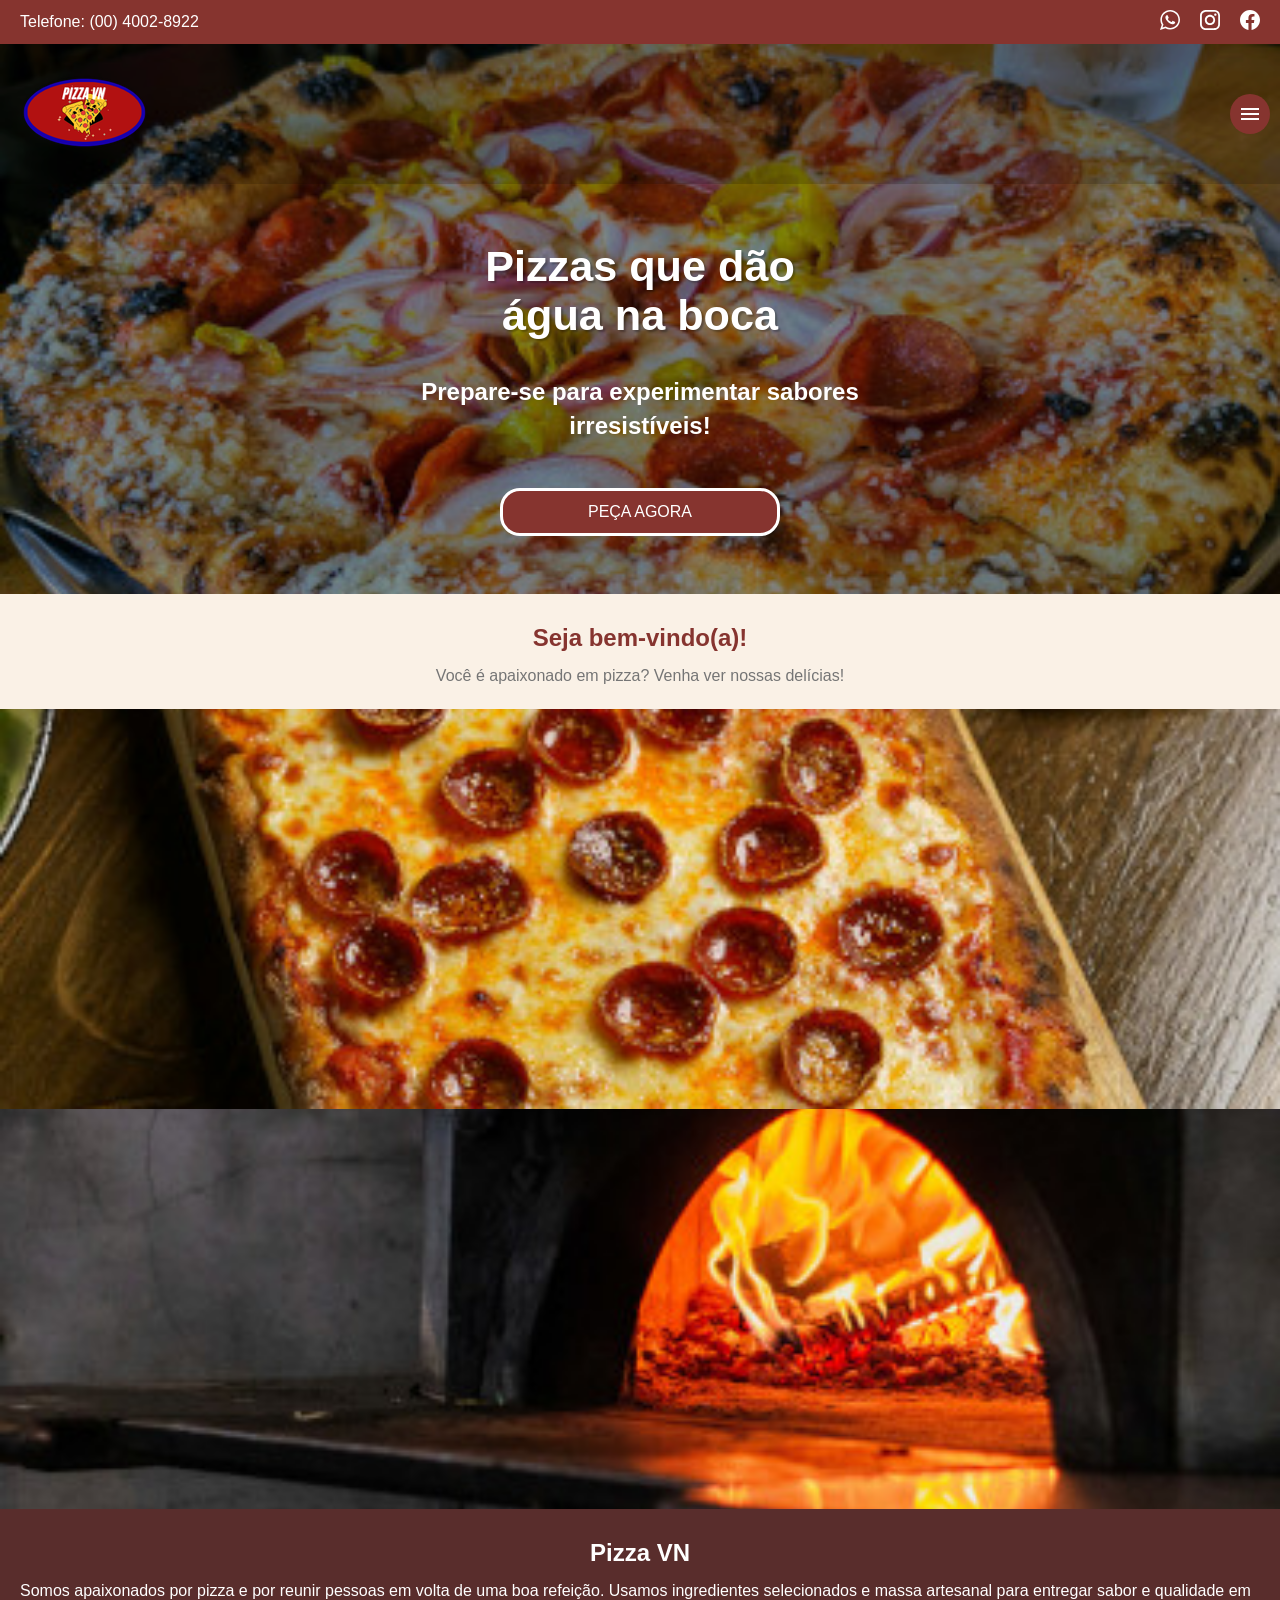
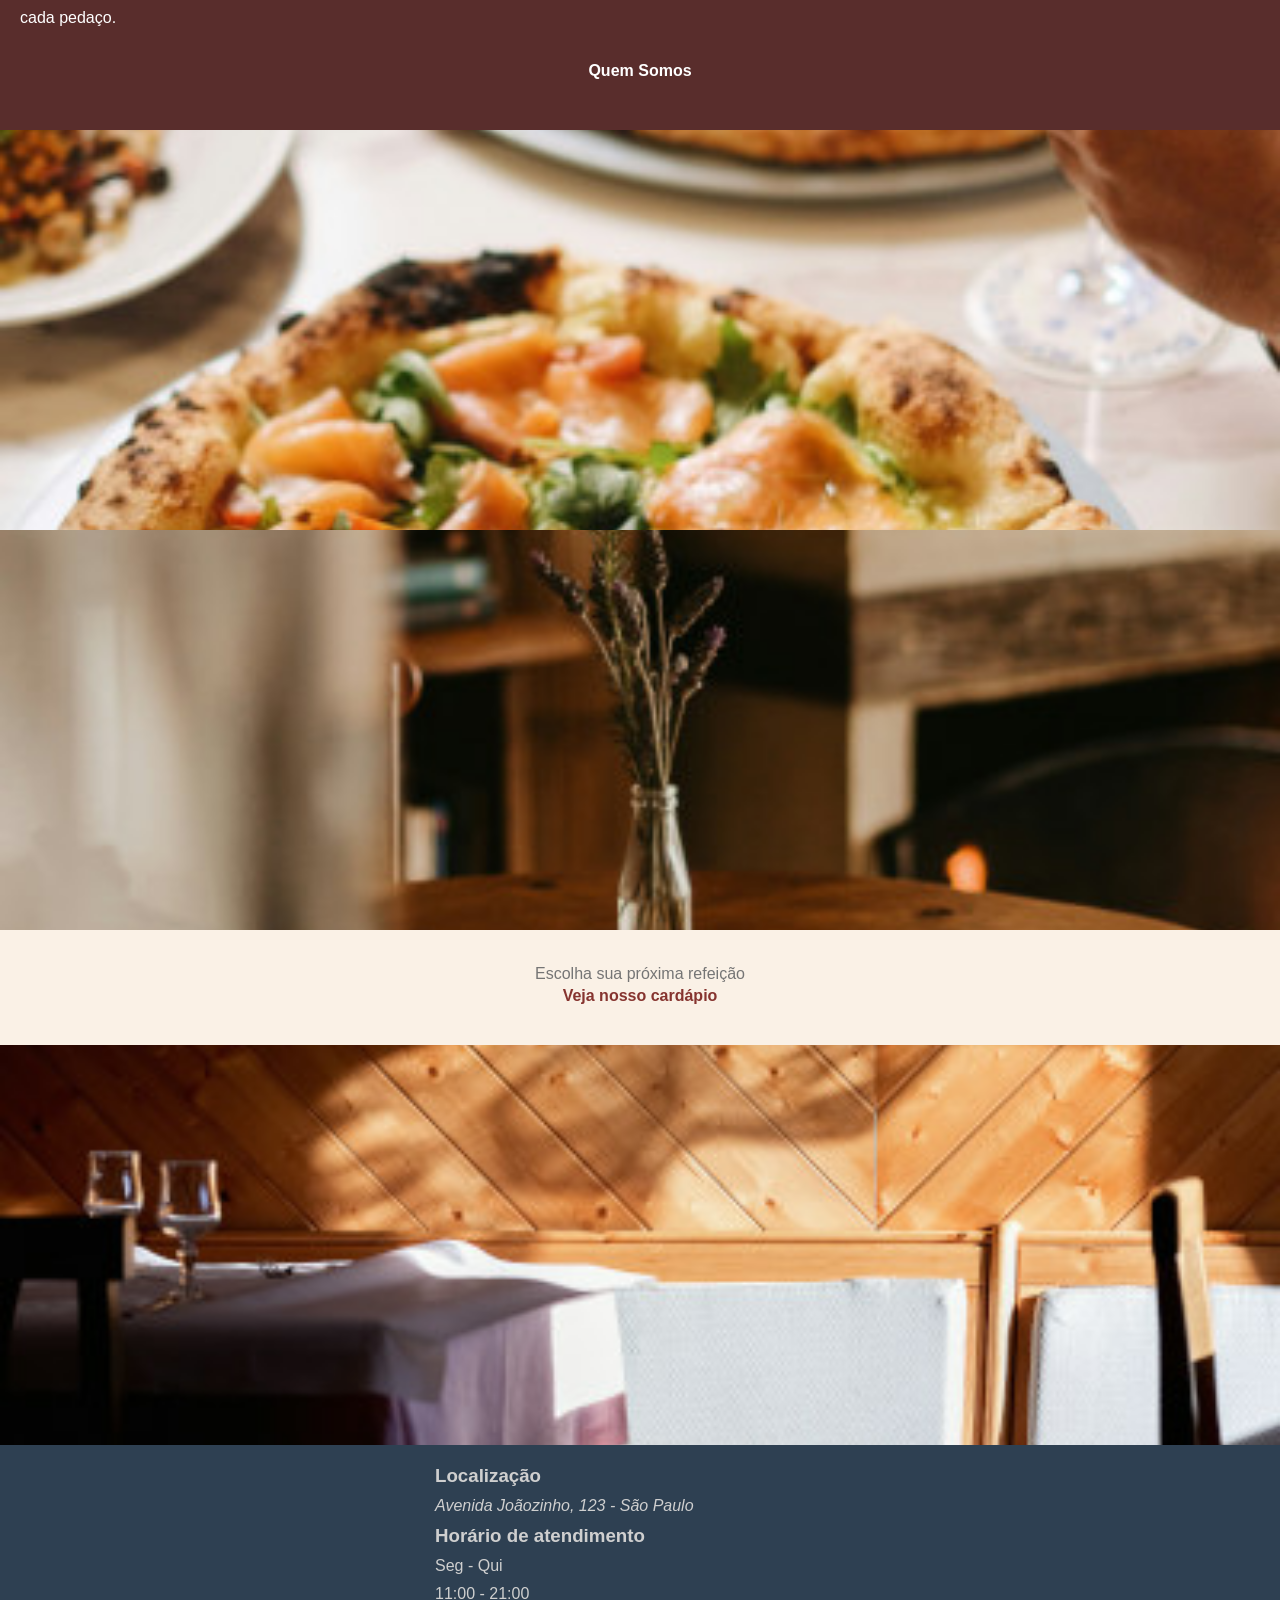
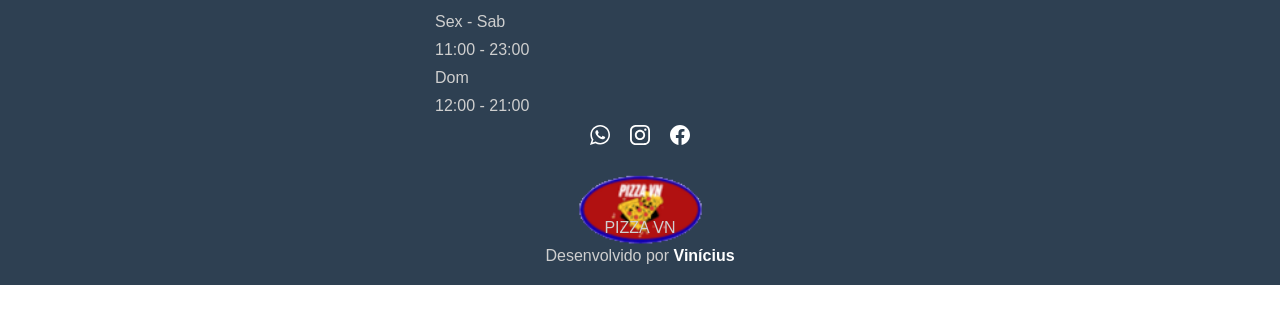
==== index.html @ c6f6a1c2 "ajustes de responsividade (header mobile) e início para tablet" ====
<!DOCTYPE html>
<html lang="pt-br">
<head>
    <meta charset="UTF-8">
    <meta name="viewport" content="width=device-width, initial-scale=1.0">
    <title>Pizza</title>
    <link rel="stylesheet" href="estilo/style.css">
    <link rel="stylesheet" href="estilo/query.css">
    <link rel="stylesheet" href="https://fonts.googleapis.com/css2?family=Material+Symbols+Outlined" />
</head>
<body>
    <header>
        <div class="cont-initial">
            <div class="tel">
                Telefone: (00) 4002-8922
            </div>
            <nav class="logos">
                <a href="#">
        <svg version="1.1" id="wpp" xmlns="http://www.w3.org/2000/svg" xmlns:xlink="http://www.w3.org/1999/xlink" x="0px" y="0px"
            width="20px" height="20px" viewBox="0 0 90 90" style="enable-background:new 0 0 90 90;" xml:space="preserve">
        <g>
                    <path id="WhatsApp" d="M90,43.841c0,24.213-19.779,43.841-44.182,43.841c-7.747,0-15.025-1.98-21.357-5.455L0,90l7.975-23.522
                        c-4.023-6.606-6.34-14.354-6.34-22.637C1.635,19.628,21.416,0,45.818,0C70.223,0,90,19.628,90,43.841z M45.818,6.982
                        c-20.484,0-37.146,16.535-37.146,36.859c0,8.065,2.629,15.534,7.076,21.61L11.107,79.14l14.275-4.537
                        c5.865,3.851,12.891,6.097,20.437,6.097c20.481,0,37.146-16.533,37.146-36.857S66.301,6.982,45.818,6.982z M68.129,53.938
                        c-0.273-0.447-0.994-0.717-2.076-1.254c-1.084-0.537-6.41-3.138-7.4-3.495c-0.993-0.358-1.717-0.538-2.438,0.537
                        c-0.721,1.076-2.797,3.495-3.43,4.212c-0.632,0.719-1.263,0.809-2.347,0.271c-1.082-0.537-4.571-1.673-8.708-5.333
                        c-3.219-2.848-5.393-6.364-6.025-7.441c-0.631-1.075-0.066-1.656,0.475-2.191c0.488-0.482,1.084-1.255,1.625-1.882
                        c0.543-0.628,0.723-1.075,1.082-1.793c0.363-0.717,0.182-1.344-0.09-1.883c-0.27-0.537-2.438-5.825-3.34-7.977
                        c-0.902-2.15-1.803-1.792-2.436-1.792c-0.631,0-1.354-0.09-2.076-0.09c-0.722,0-1.896,0.269-2.889,1.344
                        c-0.992,1.076-3.789,3.676-3.789,8.963c0,5.288,3.879,10.397,4.422,11.113c0.541,0.716,7.49,11.92,18.5,16.223
                        C58.2,65.771,58.2,64.336,60.186,64.156c1.984-0.179,6.406-2.599,7.312-5.107C68.398,56.537,68.398,54.386,68.129,53.938z"/>
                </g>
                </svg>

                </a>
                <a href="#">
                  <svg enable-background="new 0 0 1024 1024" height="20px" id="insta" version="1.1" viewBox="0 0 1024 1024" width="20px" xml:space="preserve" xmlns="http://www.w3.org/2000/svg" xmlns:xlink="http://www.w3.org/1999/xlink"><g><g>
                        <!-- definições de cores gradientes -->
                <defs>
                    <linearGradient id="instaGradient" x1="0%" y1="100%" x2="100%" y2="0%">
                    <stop offset="0%" stop-color="#feda75"/>
                    <stop offset="25%" stop-color="#fa7e1e"/>
                    <stop offset="50%" stop-color="#d62976"/>
                    <stop offset="75%" stop-color="#962fbf"/>
                    <stop offset="100%" stop-color="#4f5bd5"/>
                    </linearGradient>
                </defs>
                        <path clip-rule="evenodd" d="M512.305,0.122c70.856,0,141.717-0.328,212.571,0.094     c66.662,0.398,129.269,15.6,183.515,56.125c70.84,52.923,107.091,125.214,113.838,212.445c2.376,30.7,1.637,61.667,1.677,92.512     c0.161,119.619,0.072,239.239,0.059,358.86c-0.005,48.856-6.799,96.557-27.473,141.232     c-41.938,90.623-115.091,140.165-211.608,157.334c-20.125,3.579-40.886,4.916-61.359,4.977     c-141.333,0.417-282.669,0.321-424.003,0.174c-73.495-0.075-140.713-19.483-197.994-67.166     c-58.197-48.439-88.907-111.793-98.46-186.071c-1.648-12.811-2.657-25.805-2.669-38.714     C0.261,583.352-0.636,434.771,0.82,286.214c0.796-81.166,27.822-153.13,88.244-209.835     c50.119-47.032,111.04-71.607,178.739-74.012c81.404-2.892,162.991-0.685,244.499-0.685     C512.303,1.161,512.303,0.641,512.305,0.122z M511.505,929.369c68.18,0,136.358,0.274,204.534-0.188     c17.83-0.121,35.919-1.007,53.414-4.171c66.827-12.081,117.634-45.6,144.26-110.67c13.528-33.055,17.946-68.524,18.522-102.876     c2.237-133.271,0.976-266.602,0.819-399.911c-0.018-14.442-0.174-29.045-2.217-43.295     c-9.163-63.988-36.903-116.435-95.792-148.329c-32.869-17.801-68.551-24.522-105.64-24.534     c-142.831-0.042-285.662-0.084-428.492,0.087c-12.908,0.016-25.93,0.73-38.702,2.525     c-72.746,10.214-126.329,46.066-153.145,116.6c-10.822,28.463-14.28,58.288-14.286,88.569     c-0.021,139.403-0.155,278.803,0.183,418.208c0.041,17.055,1.313,34.355,4.366,51.114     c13.543,74.355,55.004,125.461,128.843,146.011c24.606,6.845,50.909,9.868,76.522,10.384     C373.608,930.277,442.565,929.364,511.505,929.369z" fill-rule="evenodd"/><path clip-rule="evenodd" d="M775.903,510.369c-0.064,145.777-119.005,264.347-264.821,263.991     c-145.871-0.353-263.345-118.096-263.43-264.029C247.567,364.56,366.331,245.98,512.255,246.139     C656.921,246.295,775.968,365.605,775.903,510.369z M511.878,679.188c93.007,0.071,169.609-76.475,169.448-169.325     c-0.161-92.206-76.568-168.757-168.818-169.132c-92.873-0.377-169.438,75.935-169.635,169.074     C342.677,603.077,418.542,679.114,511.878,679.188z" fill-rule="evenodd"/><path clip-rule="evenodd" d="M785.693,299.338c-33.019-0.295-59.047-26.717-58.941-59.832     c0.104-33.491,26.785-59.75,60.471-59.52c32.644,0.226,59.246,27.168,59.147,59.904     C846.27,273.09,819.174,299.637,785.693,299.338z" fill-rule="evenodd"/></g></g></svg>
                </a>
                <a href="#">
                   <svg width="20px" height="20px" viewBox="0 0 48 48" fill="none" xmlns="http://www.w3.org/2000/svg" id="facebook">
                    <path d="M48 24C48 10.7438 37.2562 0 24 0C10.7438 0 0 10.7438 0 24C0 35.9813 8.775 45.9094 20.25 47.7094V30.9375H14.1562V24H20.25V18.7125C20.25 12.6984 23.8313 9.375 29.3156 9.375C31.9406 9.375 34.6875 9.84375 34.6875 9.84375V15.75H31.6594C28.6781 15.75 27.75 17.6016 27.75 19.5V24H34.4062L33.3422 30.9375H27.75V47.7094C39.225 45.9094 48 35.9813 48 24Z" fill="black" id="face-fundo" class="fundo"/>
                    <path d="M33.3422 30.9375L34.4062 24H27.75V19.5C27.75 17.6016 28.6781 15.75 31.6594 15.75H34.6875V9.84375C34.6875 9.84375 31.9406 9.375 29.3156 9.375C23.8313 9.375 20.25 12.6984 20.25 18.7125V24H14.1562V30.9375H20.25V47.7094C21.4734 47.9016 22.725 48 24 48C25.275 48 26.5266 47.9016 27.75 47.7094V30.9375H33.3422Z" fill="white" id="face-logo" class="letra"/>
                    </svg>

                </a>
            </nav>
        </div>

        
        <div class="cont-menu">

            <div class="topo-menu">
                <div class="logo">
                    <picture>
                        <source media="(min-width: 768px)" srcset="imagens/logom.png">
                        <img src="imagens/testando.png" alt="">
                    </picture>
                </div>

                <div class="cont-hamburguer">
                     <button id="icone-menu" class="material-symbols-outlined" onclick="clickMenu()">
                        menu
                     </button>
                </div>
            </div>
            <!-- menu abaixo para ficar centralizado corretamente ao ser ativado -->
             <nav id="itens" class="menu">
                        <ul class="itens-menu">
                            <li>
                                <a href="#" onclick="fecharMenu()">Home</a>
                            </li>
                            <li>
                                <a href="cardapio.html#menu-cardapio" onclick="fecharMenu()">Cardápio</a>
                            </li>
                            <li>
                                <!-- talvez eu mude pra outra coisa -->
                                <a href="pedido.html" onclick="fecharMenu()">Faça seu pedido</a>
                            </li>
                            <li>
                                <a href="sobre.html" onclick="fecharMenu()">Sobre nós</a>
                            </li>
                            <li>
                                <a href="contato.html" onclick="fecharMenu()">Contato</a>
                            </li>
                        </ul>
            </nav>
            
            <div class="cont-titulo">
                
                <h1>Pizzas que dão água na boca</h1>
                <p>
                   Prepare-se para experimentar sabores irresistíveis!
                </p>
                <a href="pedido.html#realizar-pedido" class="btn-header">PEÇA AGORA</a>
            </div>
        </div>
    </header>


    <main class="main">
        <section class="cont-home">

            <div class="cont-inicio">
                <h2 class="titulo-home">Seja bem-vindo(a)!</h2>
                <p>Você é apaixonado em pizza? Venha ver nossas delícias!</p>
            </div>

            <img src="img-home/img01.jpg" alt="Pizza na prancha" class="img-home">
            <img src="img-home/img02.jpg" alt="Forno a lenha" class="img-home">
            

            <section class="sobre">
                <!-- mudar esse texto depois -->
                <h2 class="titulo-home">Pizza VN</h2>
                <p>
                    Somos apaixonados por pizza e por reunir pessoas em volta de uma boa refeição. 
                    Usamos ingredientes selecionados e massa artesanal para entregar sabor e qualidade em cada pedaço.
                </p>
                <aside class="acesso-sobrenos">
                    <a href="sobre.html">Quem Somos</a>
                </aside>
            </section>

            <img src="img-home/img03.jpg" alt="Pratos com pizza" class="img-home">
            <img src="img-home/img04.jpg" alt="Mesa decorativa" class="img-home">

            <div class="acesso-cardapio">
                <p>
                    Escolha sua próxima refeição
                </p>
                <a href="cardapio.html">Veja nosso cardápio</a>
            </div>
            
            <img src="img-home/img05.jpg" alt="Mesa disponível" class="img-home">
         </section>   
    </main>

    <div class="cont-footer">
        <footer class="footer">
            <h3>Localização</h3>
            <address>Avenida Joãozinho, 123 - São Paulo</address>
            <h3>Horário de atendimento</h3>
            <p>Seg - Qui</p>
            <p>11:00 - 21:00</p>
            <p>Sex - Sab</p>
            <p>11:00 - 23:00</p>
            <p>Dom</p>
            <p>12:00 - 21:00</p>
       
           <nav class="logos logos-footer">
                    <a href="#">
            <svg version="1.1" id="wpp" xmlns="http://www.w3.org/2000/svg" xmlns:xlink="http://www.w3.org/1999/xlink" x="0px" y="0px"
                width="20px" height="20px" viewBox="0 0 90 90" style="enable-background:new 0 0 90 90;" xml:space="preserve">
            <g>
                        <path id="WhatsApp" d="M90,43.841c0,24.213-19.779,43.841-44.182,43.841c-7.747,0-15.025-1.98-21.357-5.455L0,90l7.975-23.522
                            c-4.023-6.606-6.34-14.354-6.34-22.637C1.635,19.628,21.416,0,45.818,0C70.223,0,90,19.628,90,43.841z M45.818,6.982
                            c-20.484,0-37.146,16.535-37.146,36.859c0,8.065,2.629,15.534,7.076,21.61L11.107,79.14l14.275-4.537
                            c5.865,3.851,12.891,6.097,20.437,6.097c20.481,0,37.146-16.533,37.146-36.857S66.301,6.982,45.818,6.982z M68.129,53.938
                            c-0.273-0.447-0.994-0.717-2.076-1.254c-1.084-0.537-6.41-3.138-7.4-3.495c-0.993-0.358-1.717-0.538-2.438,0.537
                            c-0.721,1.076-2.797,3.495-3.43,4.212c-0.632,0.719-1.263,0.809-2.347,0.271c-1.082-0.537-4.571-1.673-8.708-5.333
                            c-3.219-2.848-5.393-6.364-6.025-7.441c-0.631-1.075-0.066-1.656,0.475-2.191c0.488-0.482,1.084-1.255,1.625-1.882
                            c0.543-0.628,0.723-1.075,1.082-1.793c0.363-0.717,0.182-1.344-0.09-1.883c-0.27-0.537-2.438-5.825-3.34-7.977
                            c-0.902-2.15-1.803-1.792-2.436-1.792c-0.631,0-1.354-0.09-2.076-0.09c-0.722,0-1.896,0.269-2.889,1.344
                            c-0.992,1.076-3.789,3.676-3.789,8.963c0,5.288,3.879,10.397,4.422,11.113c0.541,0.716,7.49,11.92,18.5,16.223
                            C58.2,65.771,58.2,64.336,60.186,64.156c1.984-0.179,6.406-2.599,7.312-5.107C68.398,56.537,68.398,54.386,68.129,53.938z"/>
                    </g>
                    </svg>
                    </a>
                    <a href="#">
                      <svg enable-background="new 0 0 1024 1024" height="20px" id="insta" version="1.1" viewBox="0 0 1024 1024" width="20px" xml:space="preserve" xmlns="http://www.w3.org/2000/svg" xmlns:xlink="http://www.w3.org/1999/xlink"><g><g>
                            <!-- definições de cores gradientes -->
                    <defs>
                        <linearGradient id="instaGradient" x1="0%" y1="100%" x2="100%" y2="0%">
                        <stop offset="0%" stop-color="#feda75"/>
                        <stop offset="25%" stop-color="#fa7e1e"/>
                        <stop offset="50%" stop-color="#d62976"/>
                        <stop offset="75%" stop-color="#962fbf"/>
                        <stop offset="100%" stop-color="#4f5bd5"/>
                        </linearGradient>
                    </defs>
                            <path clip-rule="evenodd" d="M512.305,0.122c70.856,0,141.717-0.328,212.571,0.094     c66.662,0.398,129.269,15.6,183.515,56.125c70.84,52.923,107.091,125.214,113.838,212.445c2.376,30.7,1.637,61.667,1.677,92.512     c0.161,119.619,0.072,239.239,0.059,358.86c-0.005,48.856-6.799,96.557-27.473,141.232     c-41.938,90.623-115.091,140.165-211.608,157.334c-20.125,3.579-40.886,4.916-61.359,4.977     c-141.333,0.417-282.669,0.321-424.003,0.174c-73.495-0.075-140.713-19.483-197.994-67.166     c-58.197-48.439-88.907-111.793-98.46-186.071c-1.648-12.811-2.657-25.805-2.669-38.714     C0.261,583.352-0.636,434.771,0.82,286.214c0.796-81.166,27.822-153.13,88.244-209.835     c50.119-47.032,111.04-71.607,178.739-74.012c81.404-2.892,162.991-0.685,244.499-0.685     C512.303,1.161,512.303,0.641,512.305,0.122z M511.505,929.369c68.18,0,136.358,0.274,204.534-0.188     c17.83-0.121,35.919-1.007,53.414-4.171c66.827-12.081,117.634-45.6,144.26-110.67c13.528-33.055,17.946-68.524,18.522-102.876     c2.237-133.271,0.976-266.602,0.819-399.911c-0.018-14.442-0.174-29.045-2.217-43.295     c-9.163-63.988-36.903-116.435-95.792-148.329c-32.869-17.801-68.551-24.522-105.64-24.534     c-142.831-0.042-285.662-0.084-428.492,0.087c-12.908,0.016-25.93,0.73-38.702,2.525     c-72.746,10.214-126.329,46.066-153.145,116.6c-10.822,28.463-14.28,58.288-14.286,88.569     c-0.021,139.403-0.155,278.803,0.183,418.208c0.041,17.055,1.313,34.355,4.366,51.114     c13.543,74.355,55.004,125.461,128.843,146.011c24.606,6.845,50.909,9.868,76.522,10.384     C373.608,930.277,442.565,929.364,511.505,929.369z" fill-rule="evenodd"/><path clip-rule="evenodd" d="M775.903,510.369c-0.064,145.777-119.005,264.347-264.821,263.991     c-145.871-0.353-263.345-118.096-263.43-264.029C247.567,364.56,366.331,245.98,512.255,246.139     C656.921,246.295,775.968,365.605,775.903,510.369z M511.878,679.188c93.007,0.071,169.609-76.475,169.448-169.325     c-0.161-92.206-76.568-168.757-168.818-169.132c-92.873-0.377-169.438,75.935-169.635,169.074     C342.677,603.077,418.542,679.114,511.878,679.188z" fill-rule="evenodd"/><path clip-rule="evenodd" d="M785.693,299.338c-33.019-0.295-59.047-26.717-58.941-59.832     c0.104-33.491,26.785-59.75,60.471-59.52c32.644,0.226,59.246,27.168,59.147,59.904     C846.27,273.09,819.174,299.637,785.693,299.338z" fill-rule="evenodd"/></g></g></svg>
                    </a>
                    <a href="#">
                       <svg width="20px" height="20px" viewBox="0 0 48 48" fill="none" xmlns="http://www.w3.org/2000/svg" id="facebook">
                        <path d="M48 24C48 10.7438 37.2562 0 24 0C10.7438 0 0 10.7438 0 24C0 35.9813 8.775 45.9094 20.25 47.7094V30.9375H14.1562V24H20.25V18.7125C20.25 12.6984 23.8313 9.375 29.3156 9.375C31.9406 9.375 34.6875 9.84375 34.6875 9.84375V15.75H31.6594C28.6781 15.75 27.75 17.6016 27.75 19.5V24H34.4062L33.3422 30.9375H27.75V47.7094C39.225 45.9094 48 35.9813 48 24Z" fill="black" id="face-fundo" class="fundo"/>
                        <path d="M33.3422 30.9375L34.4062 24H27.75V19.5C27.75 17.6016 28.6781 15.75 31.6594 15.75H34.6875V9.84375C34.6875 9.84375 31.9406 9.375 29.3156 9.375C23.8313 9.375 20.25 12.6984 20.25 18.7125V24H14.1562V30.9375H20.25V47.7094C21.4734 47.9016 22.725 48 24 48C25.275 48 26.5266 47.9016 27.75 47.7094V30.9375H33.3422Z" fill="white" id="face-logo" class="letra"/>
                        </svg>
                    </a>
                </nav>
                <div class="cont-final-footer">
                    <div class="logo logo-footer">
                        <img src="imagens/logo-p.png" alt="">
                    </div>
                    <p>
                        PIZZA VN
                    </p>
                    <p>
                        Desenvolvido por <a href="https://github.com/ViniCavalAraujo" class="link-vini" target="_blank" rel="external">Vinícius</a>
                    </p>
                </div>
            </footer>
    </div>

    <script>
        function clickMenu() {
            const menu = document.getElementById("itens")
            const icone = document.getElementById("icone-menu")

            menu.classList.toggle("ativo")

            if(menu.classList.contains("ativo")){
                icone.textContent = "close"
            } else {
                icone.textContent = "menu"
            }
        }

        function fecharMenu() {
            const menu = document.getElementById("itens")
            const icone = document.getElementById("icone-menu")

            menu.classList.remove("ativo")
            icone.textContent = "menu"
        }
    </script>
</body>
</html>
---- estilo/style.css ----
@charset "UTF-8";


/* amanhã decidir entre a font tangerine ou parisienne, achei as duas muito boas */

@import url('https://fonts.googleapis.com/css2?family=Tangerine:wght@400;700&display=swap');
@import url('https://fonts.googleapis.com/css2?family=Parisienne&family=Tangerine:wght@400;700&display=swap');


@font-face {
    font-family: "florilane";
    src: url(../fontes/Florilane\ Cardillac.ttf);
    font-weight: bold;
}


* {
    padding: 0;
    margin: 0;
    box-sizing: border-box;
}


:root {
    --color01: #86342F;
    --color02: #592D2C;
    --color03: #5D3230;
    --color04: rgb(250, 241, 230);
    --colorp: #757575;
    --color-cont: #613F3D;
    --color-footer: #2E4052;
}

/* talvez eu aumente o max-width dos containers para 550px pensar depois */


html {
    /* permite rolamento suave ao descer a página */
    scroll-behavior: smooth;
}

body {
    font-family: Arial, Helvetica, sans-serif;
}


/* header {
    max-width: 550px;
    margin: auto;
} */

.cont-initial {
    padding: 10px 20px 10px 20px;
    background-color: var(--color01);
    display: flex;
    flex-flow: row nowrap;
    justify-content: space-between;
    align-items: center;
}

.tel {
    text-align: left;
    color: white;
}

.logos {
    display: flex;
    flex-flow: row nowrap;
    gap: 20px;
}

#wpp {
    fill: white;
    transition: 0.3s;
}

#wpp:hover {
    fill: rgb(6, 172, 6);
}

#insta {
    fill: white;
    transition: 0.3s;
}


#insta:hover {
    fill: url(#instaGradient);
}

#facebook {
  cursor: pointer;
}


#facebook .fundo {
  fill: white;
  transition: 0.3s;
}

#facebook .letra {
  fill: transparent;
  transition: 0.3s;
}

/* hover no SVG inteiro */
#facebook:hover .fundo {
  fill: #1877F2;
}



.cont-menu {
   height: 340px;
   display: flex;
   flex-flow: column nowrap;  
   background: url(../imagens/pizza.jpg);
   background-attachment: fixed;
   background-repeat: no-repeat;
   background-size: cover;
   background-position: center bottom;
   position: relative;

}

.cont-menu:not(.cont-sobre)::after {
    content: "";
    position: absolute;
    inset: 0;
    background-color: rgba(0, 0, 0, 0.43);
    pointer-events: none;
}

.cont-menu.cont-sobre {
    background: none;
    background-color: var(--color03);
}



.topo-menu {
    display: flex;
    flex-direction: row;
    justify-content: space-between;
    align-items: center;
    height: 65px;
    background-color: rgba(0, 0, 0, 0.17);
    position: relative;
    top: 0;
    width: 100%;
    z-index: 1;
}

.topo-sobre {
    background-color: var(--color04);
}


.logo img{
   width: 110px;
   z-index: 10;
   height: auto;
} 

.cont-hamburguer {
    padding: 10px;
    display: flex;
    flex-flow: column nowrap;
    align-items: center;
}


#icone-menu {
    padding: 8px;
    background-color: #86342F;
    cursor: pointer;
    border-radius: 50%;
    color: white;
    z-index: 10;
    border: none;
}


.menu {
    position: absolute;
    top: 65px;
    left: 0;
    width: 100%;
    background-color: white;
    display: flex;
    flex-flow: column nowrap;
    align-items: center;
    justify-content: center;
    /* fase inicial do menu */
    max-height: 0; /* altura máxima de 0 */
    overflow: hidden; /* esconde o menu */
    transition: max-height 0.4s ease; /* transição suave para quando o menu for aberto */
    z-index: 10; /* menu fica numa camada maior */
}

.itens-menu{
    width: 100%;
}

.itens-menu a {
    /* aumenta a área clicável, para facilitar o uso em mobile */
    width: 100%;
    height: 100%;
    display: flex;
    justify-content: center;
    align-items: center;
    -webkit-tap-highlight-color: transparent; /* permite retirar aquele "quadradinho" azul do clique */
}

/* mostra o foco visível quando o usuário navega por teclado, importante para acessibilidade */
.itens-menu a:focus-visible {
    outline: 2px solid var(--color01);
}


.menu.ativo {
    /* quando o menu abre cresce até 300px */
    max-height: 300px;
}

.menu ul {
    display: flex;
    flex-flow: column nowrap;
    align-items: center;
    justify-content: center;
}

.menu li {
    display: flex;
    align-items: center;
    justify-content: center;
    width: 100%;
    height: 55px;
    text-align: center;
    list-style-type: none;
    padding: 4px;
    outline: 1px solid rgba(0, 0, 0, 0.071);

}

.menu a {
    text-decoration: none;
    color: black;
    font-weight: bold;
}

.menu a:hover {
    color: red;
}

.cont-titulo {
    text-align: center;
    z-index: 1;
    flex-wrap: wrap;
    margin: auto;
    display: flex;
    flex-direction: column;
    align-items: center; 
    gap: 10px;
    max-width: 300px;
}


.cont-titulo h1, .cont-titulo p {
    color: white;
    font-weight: bold;
    margin-bottom: 5px;
}

.cont-titulo > h1 {
    text-shadow: 2px 2px 2px rgba(0, 0, 0, 0.285);
}

.cont-titulo > p {
    line-height: 1.4em;
}




.titulo-sobre {
    padding: 20px;
    margin-top: 10px;
    color: white;
    text-align: center;
    font-family: "Tangerine", Arial, Helvetica, sans-serif;
    font-size: 2em;
}



.btn-header {
    position: relative;
    overflow: hidden;
    background-color: var(--color01);
    border: 3px solid white;
    padding: 12px;
    border-radius: 20px;
    color: white;
    width: 60%;
    text-decoration: none;
    margin-top: 10px;
}

.btn-header::before {
    content: "";
    position: absolute;
    top: 0;
    left: -100%;
    width: 20%;
    height: 100%;
    background: linear-gradient(120deg, transparent,rgba(255,255,255,0.6),transparent);
    animation: brilho 1s linear infinite;
    transform: skewX(-25deg);
}

.btn-header:focus {
    background-color: var(--color02);
    color: white;
}


.cont-home {
    /* max-width: 550px; */
    margin: auto;
    background-color: rgb(250, 241, 230);
    color: var(--color01);
}

.cont-home p {
    color: var(--colorp);
    line-height: 1.7em;
}



.cont-principal {
    /* max-width: 550px; */
    margin: auto;
    background-color: rgb(250, 241, 230);
    padding: 20px;
}

.cont-principal p {
    color: #757575;
    padding: 10px;
    margin: 5px 0px;
}

.cont-inicio {
    padding: 20px;
    text-align: center;
}

.principal-sobre {
    padding: 30px;
    line-height: 2em;
}

.sobre {
    padding: 20px;
    background-color: var(--color02);
    color: white;
}

.sobre p {
    color: white;
}

.titulo-home {
    text-align: center;
    padding: 10px;
}

.acesso-sobrenos {
    text-align: center;
    padding: 30px;
}

.acesso-sobrenos a {
    text-decoration: none;
    color: white;
    padding: 10px;
    font-weight: bold;
}

.acesso-cardapio {
    padding: 30px 30px 40px 30px;
    text-align: center;
}

.acesso-cardapio a {
    text-decoration: none;
    color: var(--color01);
    font-weight: bold;
}

.img-home {
    width: 100%;
    height: 400px;
    margin-bottom: -4px;
    object-fit: cover;
}



.tradicao-titulo {
    font-family: "Tangerine", Arial, Helvetica, sans-serif;
    font-size: 3em;
    text-align: center;
    padding: 5px;
    margin: 10px 0px;
}

.titulo-cardapio {
    text-align: center;
    padding: 20px;
    color: var(--color01);
}

.titulo-tradicao {
    text-align: center;
    font-family: "Tangerine", Arial, Helvetica, sans-serif;
    font-size: 3em;
    padding-top: 10px;
    margin-top: 10px;
}

.cardapios {
    font-family: "Tangerine", Arial, Helvetica, sans-serif;
    font-size: 2em;
}

.cardapios > h2 {
    margin-top: 20px;
    padding-top: 20px;
}

.cont-pizza {
    background-color: #592D2C;
    color: white;
    padding: 20px;
    display: flex;
    flex-flow: column nowrap;
    align-items: center;
    border-radius: 10px;
    box-shadow: 2px 2px 5px rgba(0, 0, 0, 0.40);
    text-align: center;
}

.cont-pizza p {
    color: white;
}

/* margin acima e abaixo dos cards, exceto no primeiro card */
.cont-pizza:not(#pizza-combo) {
    margin-top: 10vh;
    margin-bottom: 10vh;
}

.img-config {
    border-radius: 10px;
    width: 100%;
  
}


.cont-pizza h3, .cont-pizza p {
    padding: 10px;
}


.cont-pedido {
    margin: -10px 0px 40px 0px;
    padding: 20px;
    display: flex;
    flex-direction: column;
    align-items: center;
    gap: 10px;
    font-family: Arial, Helvetica, sans-serif;
    font-size: 0.6em;
}

.btn-pedido{
  padding: 12px;
  background: var(--color01);
  color: white;
  border: none;
  border-radius: 7px;
  cursor: pointer;
  text-decoration: none;
  font-weight: bolder;
}


.form-pedido {
    padding: 10px;
    display: flex;
    flex-direction: column;
    align-items: center;
    gap: 20px;
    background-color: var(--color04);
    color: black;
  
}

.legend-form {
    font-size: 1.2em;
}

/* .background-form {
    display: flex;
    flex-direction: column;
    align-items: center;
    gap: 10px;
    padding: 20px;
    color: black;
    background-color: var(--color04);
} */

.pizza-combo, .pizza-mussarela, .pizza-frango, .pizza-atum, .pizza-portugesa, .pizza-nutella, .combo-doce {
    display: flex;
    gap: 10px;
}

.nome-pedido input, .tel-pedido input {
    padding: 4px;
}

.nome-pedido label, .tel-pedido label {
    display: none;
}

.cont-contato {
    padding: 20px;
}

.cont-telefones {
    display: flex;
    flex-direction: column;
    gap: 10px;
}

.tel-contato {
    display: flex;
    flex-direction: column;
    align-items: center;
    justify-content: center;
    gap: 10px;
}

.tel-contato a {
    text-decoration: none;
    padding: 12px 10px 12px 10px;
    color: white;
    background-color: var(--color-footer);
    border-radius: 20px;
    margin: auto auto 10px auto;
    text-align: center;
    width: 150px;
}


.wpp-contato {
    display: flex;
    align-items: center;
    justify-content: center;
    gap: 5px;
    padding: 10px;
    background-color: rgb(6, 172, 6);
    width: 150px;
    margin: auto;
    border-radius: 20px;
    color: white;
    cursor: pointer;
}

.wpp-contato a {
    text-decoration: none;
    color: white;
}



.email-contato {
    padding: 14px 10px 14px 10px;
    margin: 12px 0px;
    display: flex;
    flex-direction: column;
    gap: 4px;
    align-items: center;
    justify-content: center;
}

.email-contato a {
    text-decoration: none;
    color: black;
}

.endereco {
    padding: 10px;
    margin-top: 5px;
    display: flex;
    flex-direction: column;
    gap: 4px;
    align-items: center;
    justify-content: center;
}

.atendimento {
    padding: 20px;
    display: flex;
    flex-direction: column;
    align-items: center;
}

.atendimento p {
    color: black;
}

#fale-conosco {
    text-align: center;
    padding: 5px;
    margin-top: 20px;
}

#form {
    display: flex;
    flex-flow: column wrap;
    align-items: center;
    gap: 10px;
}

#cont-info {
    display: flex;
    flex-flow: column wrap;
    gap: 10px;
}

#cont-nome label, #cont-email label, #cont-tel label, #cont-info label, #cont-mensagem label {
    display: none;
}

#formulario div {
    display: flex;
}


.config-label {
    display: none;
}

.config-input {
    flex: 1 1 150px;
    padding: 10px;
}

#formulario {
    display: flex;
    flex-direction: column;
    gap: 10px;
}

.cont-info {
    padding: 10px;
}


.btn-form {
    padding: 10px;
    color: white;
    background-color: var(--color01);
    font-weight: bold;
    border: none;
}

.btn-form:hover {
    background-color: var(--color02);
}

.final-pedido {
    padding: 10px;
    color: white;
    background-color: var(--color01);
    font-weight: bold;
    border: none;
}

.final-pedido:focus {
    background-color: var(--color-cont);
}

.text-msg {
    text-indent: 8px;
    padding: 5px;
}

.cont-footer {
    background-color: var(--color-footer);
    /* max-width: 550px; */
    margin: auto;
}

.footer {
    padding: 20px;
    display: flex;
    flex-direction: column;
    gap: 10px;
    max-width: 450px;
    margin: auto;
    color: rgb(207, 207, 207);
}


.cont-final-footer {
    display: flex;
    flex-direction: column;
    align-items: center;
    gap: 10px;
}


.logos.logos-footer {
    justify-content: center;
}

.logo.logo-footer {
    display: block;
    margin: auto;
    height: 50px;
}

.link-vini {
    text-decoration: none;
    font-weight: bold;
    color: white;
}


/* animação contínua do botão "peça agora" do header */
@keyframes brilho {
  0%{
    left: -100%;
  }
  100%{
    left: 100%;
  }
}
---- estilo/query.css ----
@charset "UTF-8";

@media (min-width: 768px) {
    .topo-menu {
        height: 140px;
    }
    .logo img {
        width: 169px;
    }
    .cont-menu {
        height: 550px;
    }
    .cont-titulo {
        max-width: 550px;
    }
    .cont-titulo h1 {
        font-size: 2.7em;
        max-width: 330px;
    }
    .cont-titulo p {
        font-size: 1.5em;
        padding: 20px;
    }
    .btn-header {
        max-width: 280px;
    }
}
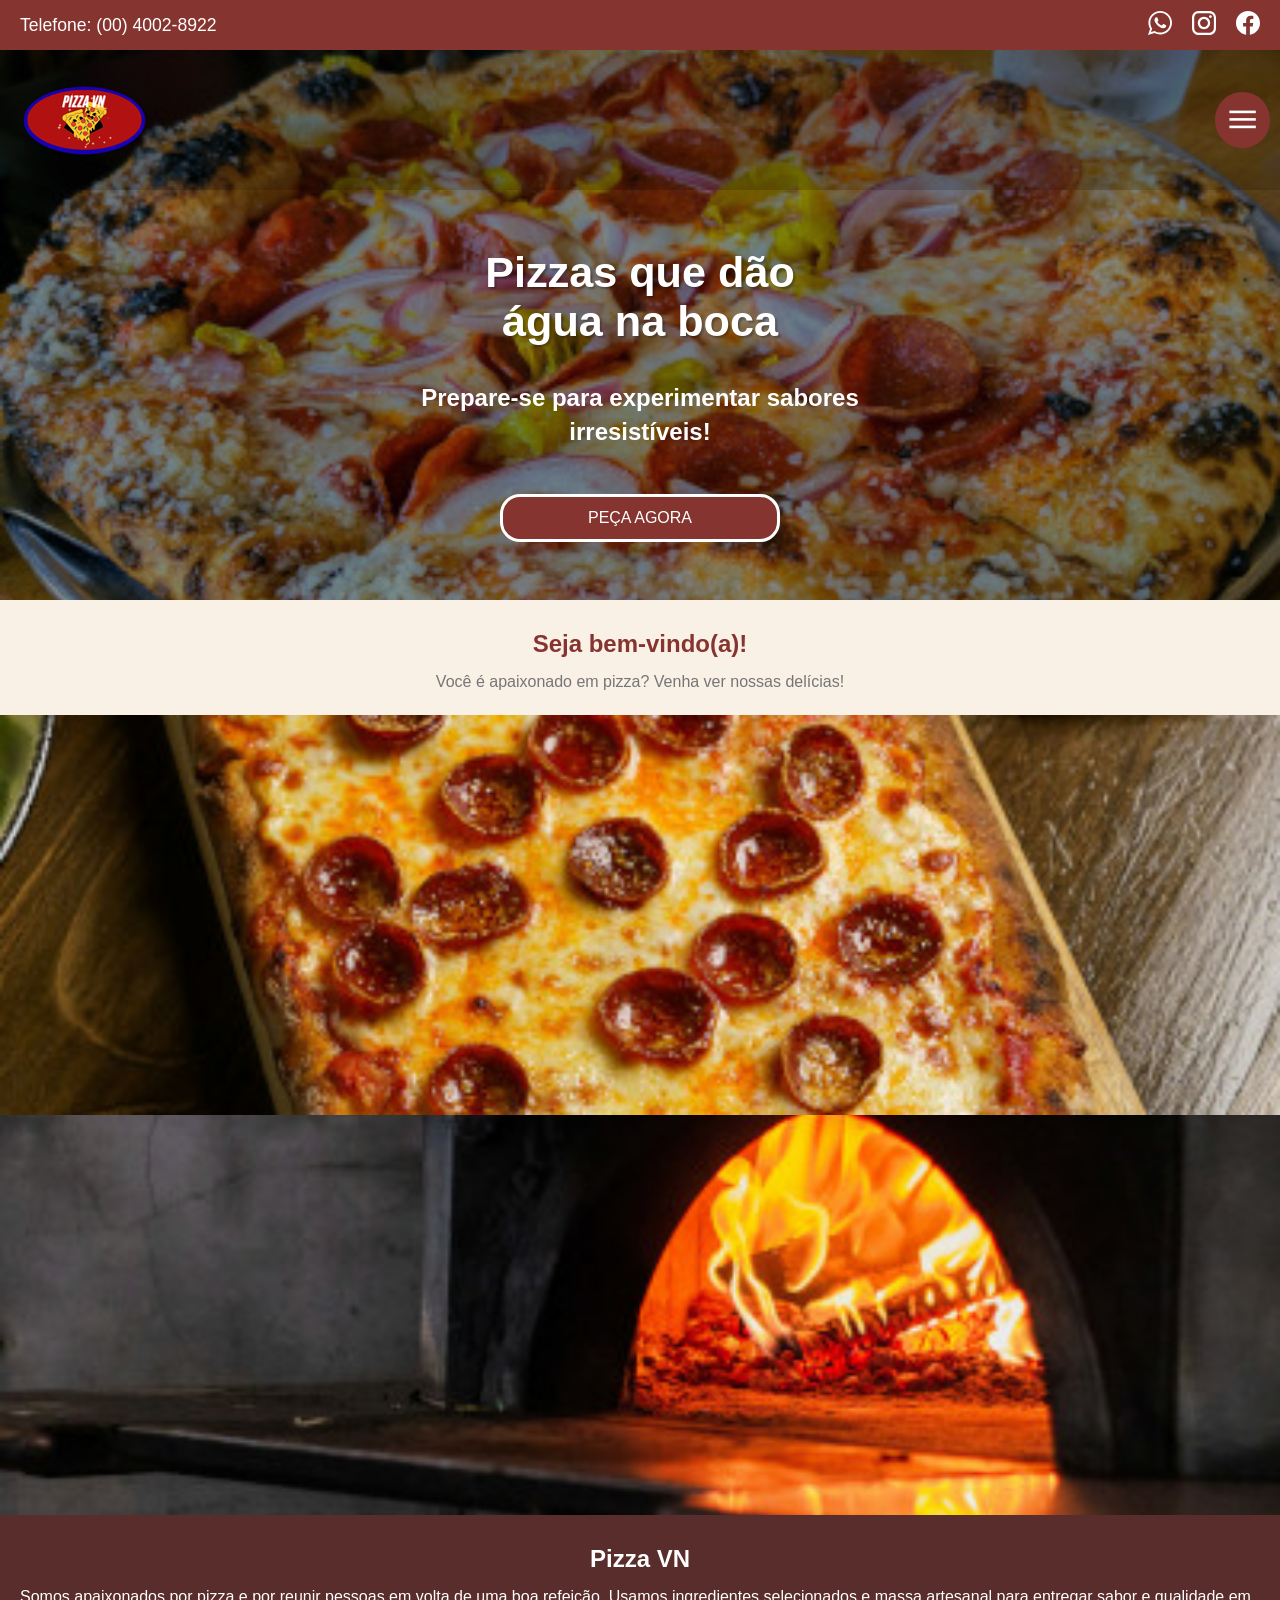
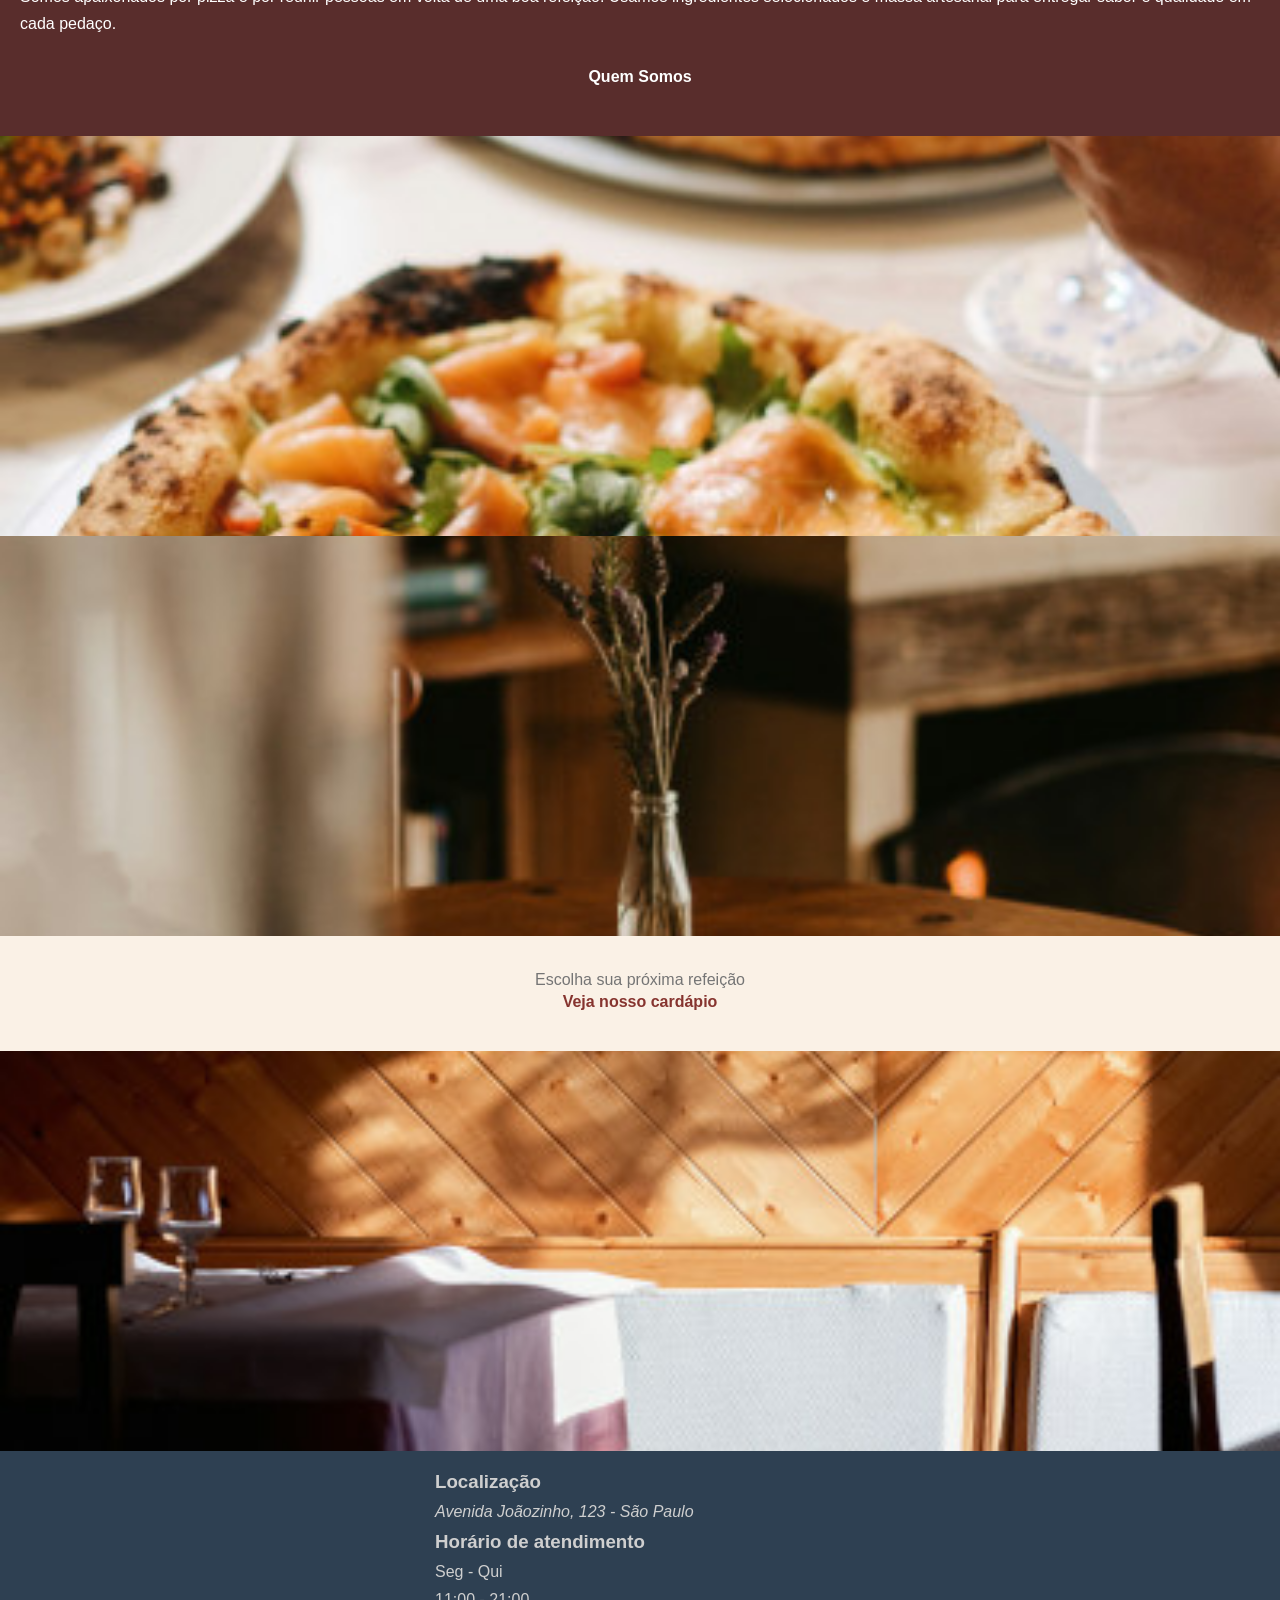
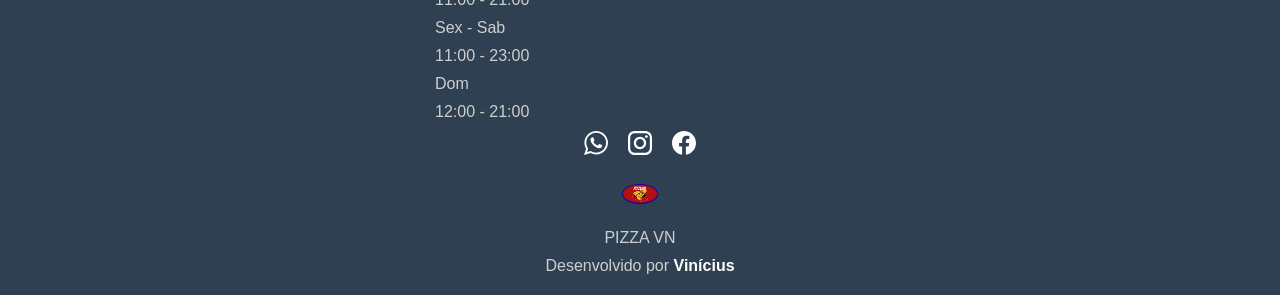
==== commit 5b79da3b: "header responsivo para tablet finalizado" ====
--- a/index.html
+++ b/index.html
@@ -58,15 +58,15 @@
             </nav>
         </div>
 
-        
+
         <div class="cont-menu">
 
             <div class="topo-menu">
                 <div class="logo">
-                    <picture>
-                        <source media="(min-width: 768px)" srcset="imagens/logom.png">
-                        <img src="imagens/testando.png" alt="">
-                    </picture>
+                    <!-- <picture> -->
+                        <!-- <source media="(min-width: 768px)" srcset="imagens/logom.png"> -->
+                        <img src="imagens/logo-p.png" alt="">
+                    <!-- </picture> -->
                 </div>
 
                 <div class="cont-hamburguer">
--- a/estilo/style.css
+++ b/estilo/style.css
@@ -90,6 +90,7 @@
 
 #facebook {
   cursor: pointer;
+  transition: 0.3s;
 }
 
 
--- a/estilo/query.css
+++ b/estilo/query.css
@@ -1,11 +1,26 @@
 @charset "UTF-8";
 
 @media (min-width: 768px) {
+    .cont-initial {
+        height: 50px;
+    }
+    .tel {
+        font-size: 1.1em;
+    }
+    #wpp, #insta, #facebook {
+        width: 24px;
+        height: 24px;
+    }
     .topo-menu {
         height: 140px;
     }
-    .logo img {
-        width: 169px;
+    .logo {
+        /*carrega a imagem média da logo */
+        content: url("../imagens/logo-m.png"); 
+    }
+    #icone-menu {
+        padding: 10px;
+        font-size: 2.2em;
     }
     .cont-menu {
         height: 550px;
@@ -24,4 +39,18 @@
     .btn-header {
         max-width: 280px;
     }
+    .menu {
+        /* ao abrir o menu na tela de tablet posiciona mais abaixo */
+        top: 25%;
+        transition: max-height 0.6s ease;
+    }
+   .menu li {
+        height: 83px;
+   }
+   .menu.ativo {
+    max-height: 500px;
+   }
+   .itens-menu a {
+        font-size: 1.1em;
+   }
 }
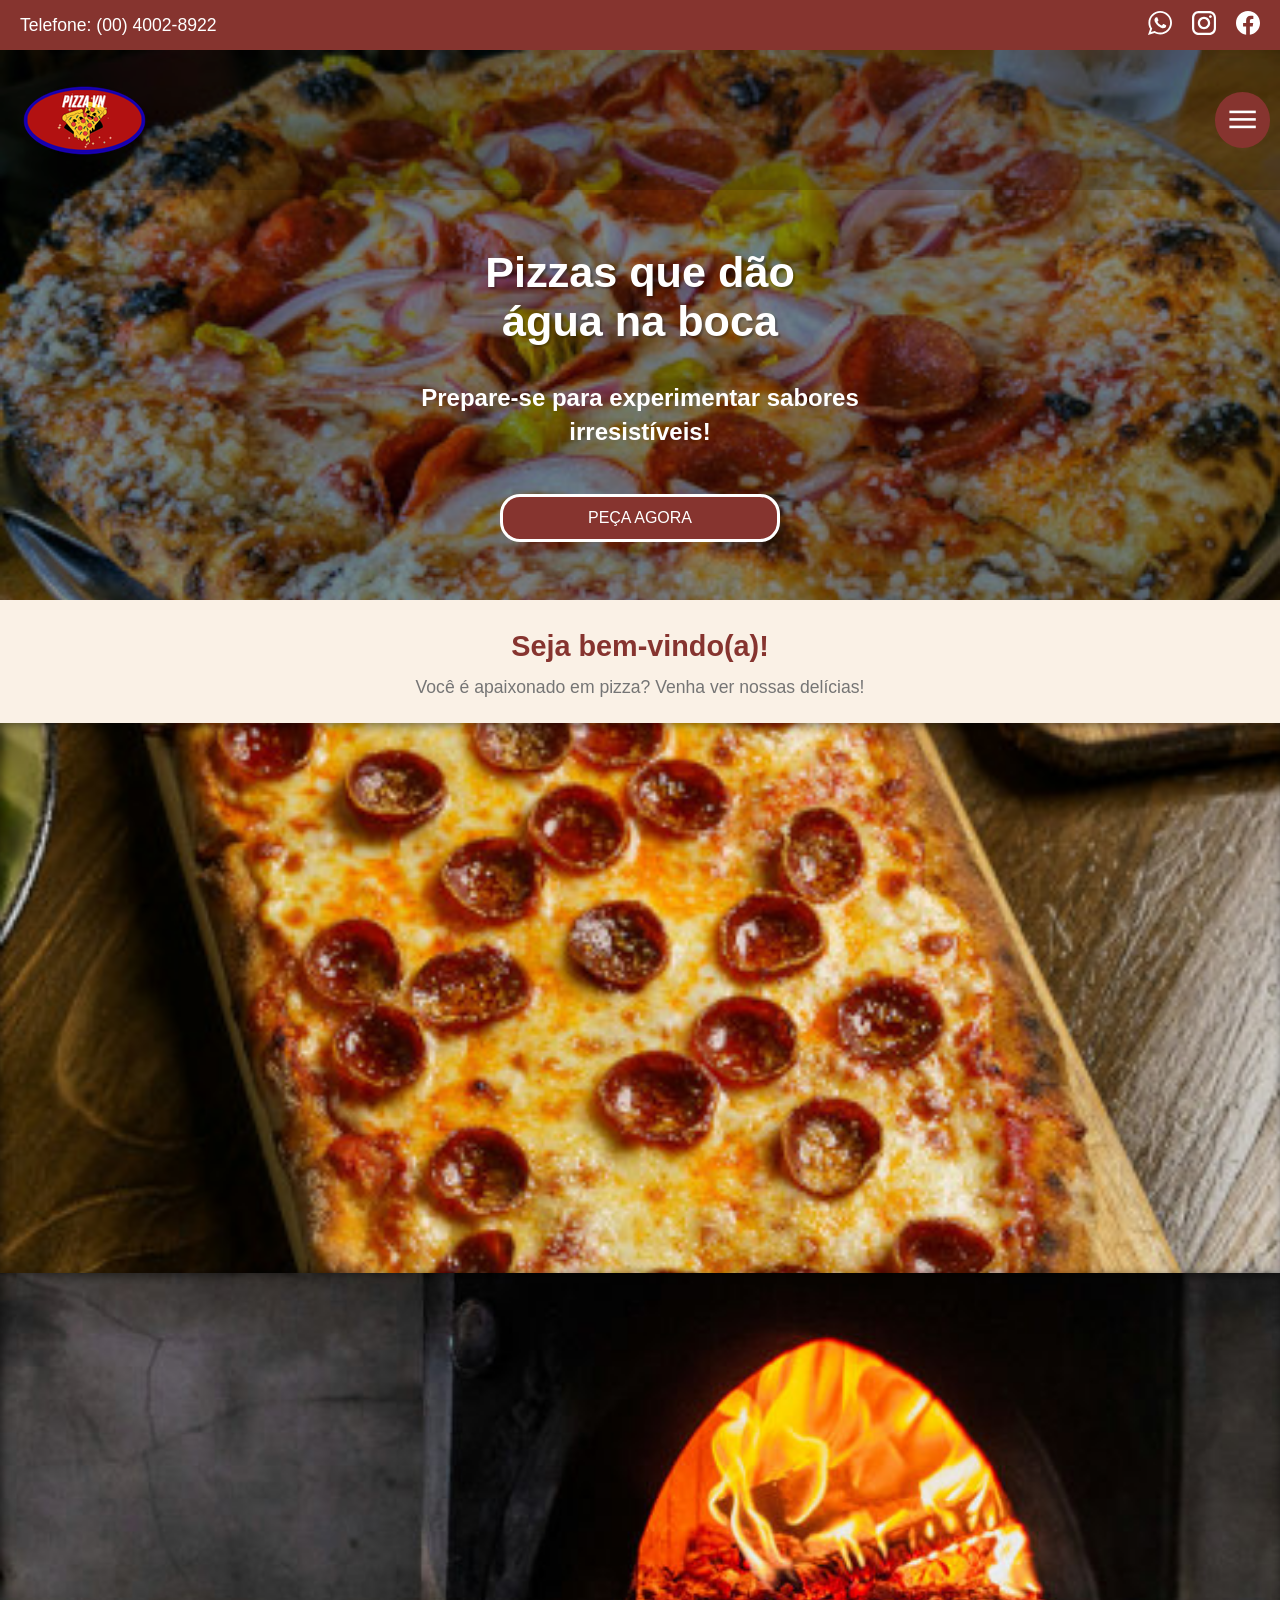
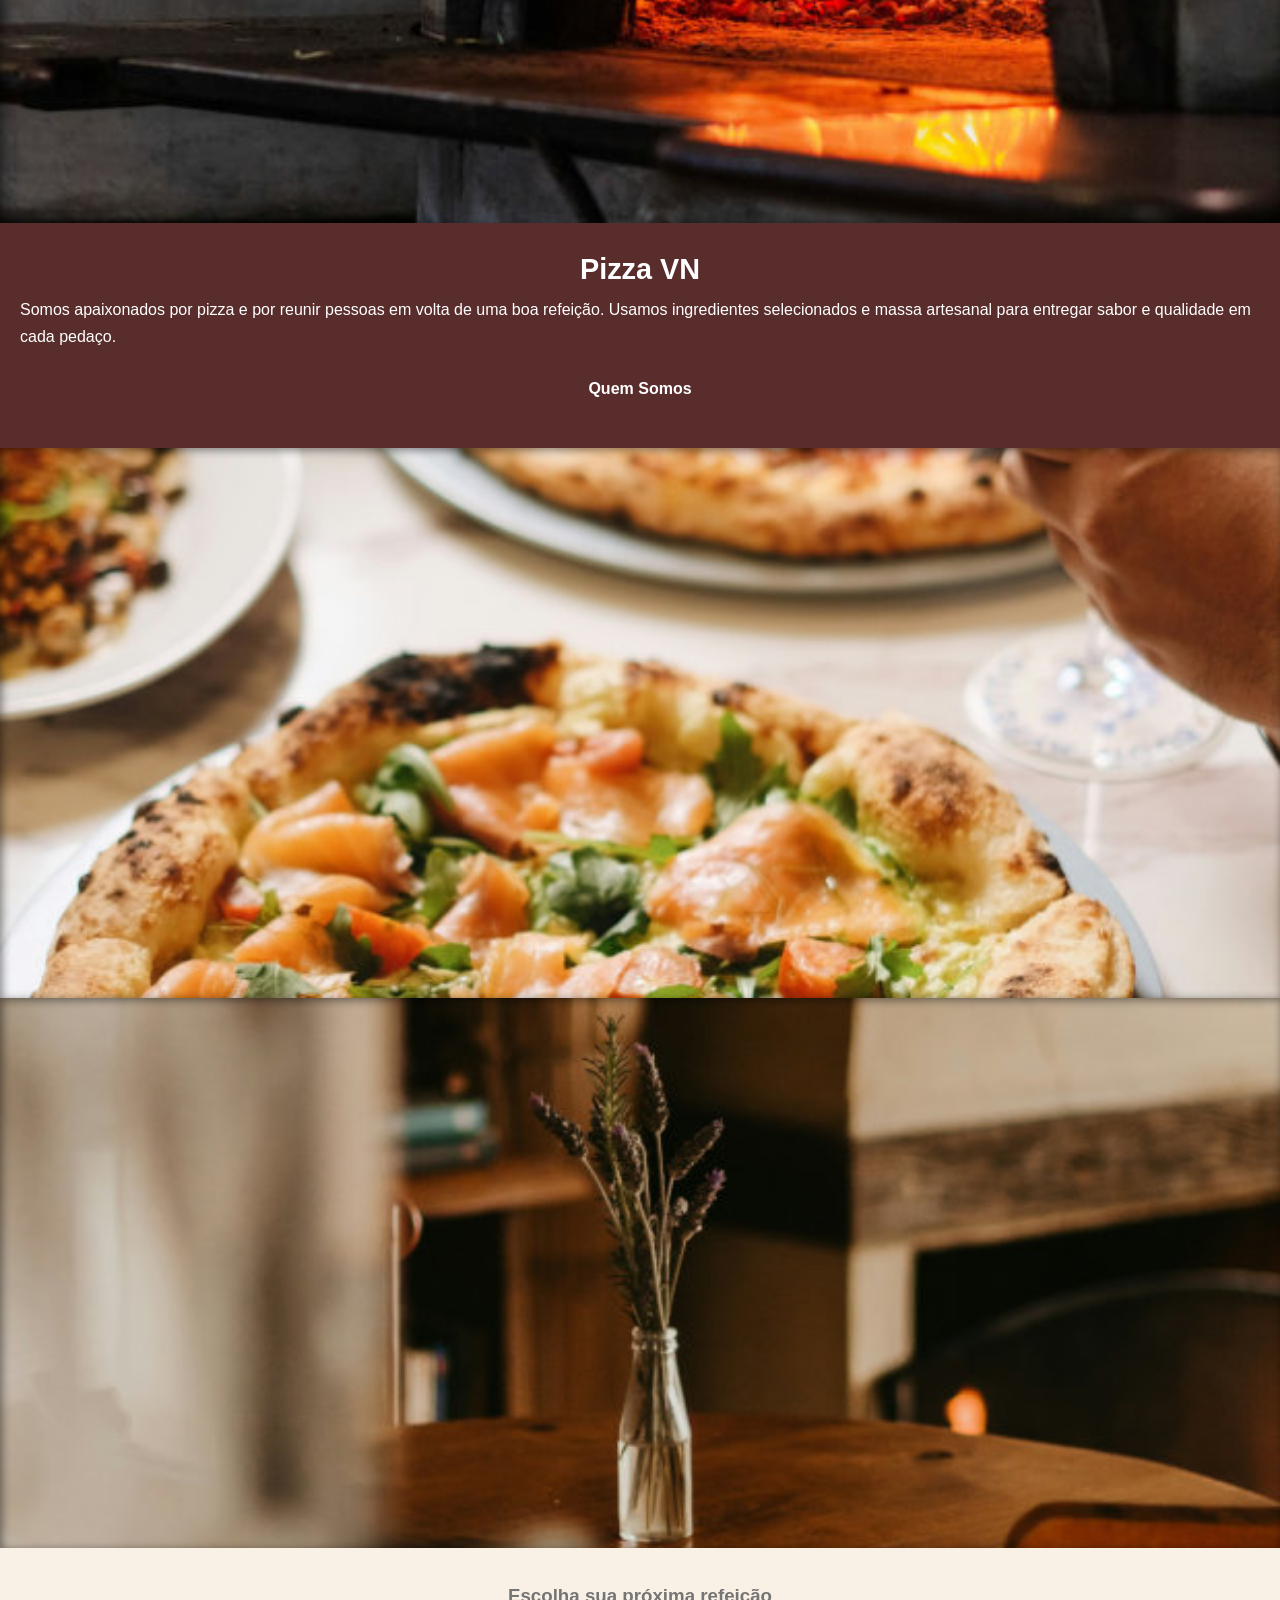
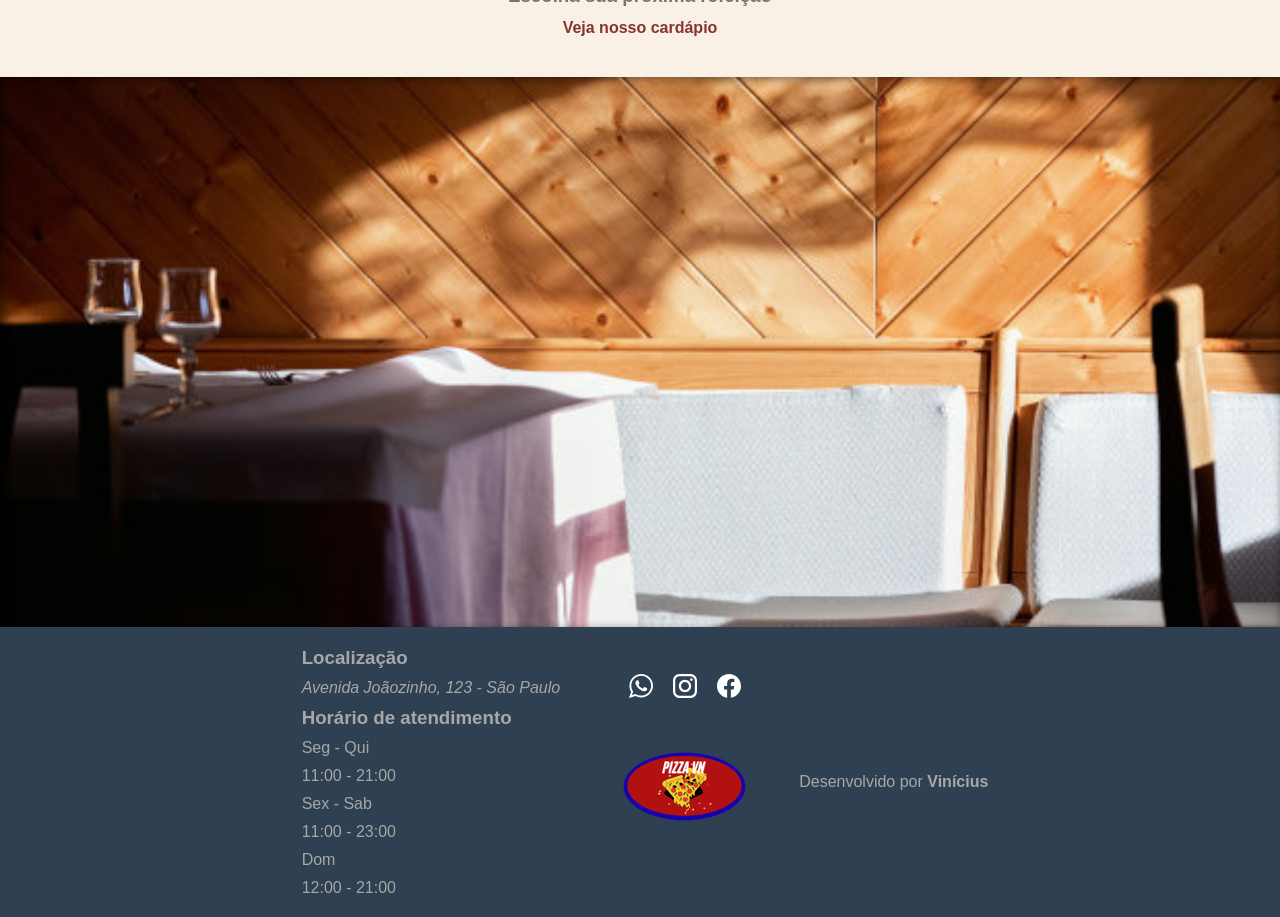
==== commit 5df70b6f: "página home em tablet finalizada e ajuste no footer" ====
--- a/index.html
+++ b/index.html
@@ -117,8 +117,17 @@
                 <p>Você é apaixonado em pizza? Venha ver nossas delícias!</p>
             </div>
 
-            <img src="img-home/img01.jpg" alt="Pizza na prancha" class="img-home">
-            <img src="img-home/img02.jpg" alt="Forno a lenha" class="img-home">
+            <div class="cont-img-home">
+                <picture>
+                    <source media="(min-width: 768px)" srcset="img-home/img01-m.jpg" type="image/jpg">
+                    <img src="img-home/img01.jpg" alt="Pizza na prancha" class="img-home">
+                </picture>
+            </div>
+            <div class="cont-img-home">                <picture>
+                    <source media="(min-width: 768px)" srcset="img-home/img02-m.jpg" type="image/jpg">
+                    <img src="img-home/img02.jpg" alt="Forno a lenha" class="img-home">
+                </picture>
+            </div>
             
 
             <section class="sobre">
@@ -133,37 +142,54 @@
                 </aside>
             </section>
 
-            <img src="img-home/img03.jpg" alt="Pratos com pizza" class="img-home">
-            <img src="img-home/img04.jpg" alt="Mesa decorativa" class="img-home">
+            <div class="cont-img-home">
+                <picture>
+                    <source media="(min-width: 768px)" srcset="img-home/img03-m.jpg" type="image/jpg">
+                    <img src="img-home/img03.jpg" alt="Pratos com pizza" class="img-home">
+                </picture>
+            </div>
+            <div class="cont-img-home">
+                <picture>
+                    <source media="(min-width: 768px)" srcset="img-home/img04-m.jpg" type="image/jpg">
+                    <img src="img-home/img04.jpg" alt="Mesa decorativa" class="img-home">
+                </picture>
+            </div>
 
             <div class="acesso-cardapio">
-                <p>
+                <h3>
                     Escolha sua próxima refeição
-                </p>
+                </h3>
                 <a href="cardapio.html">Veja nosso cardápio</a>
             </div>
             
-            <img src="img-home/img05.jpg" alt="Mesa disponível" class="img-home">
+            <div class="cont-img-home">
+                <picture>
+                    <source media="(min-width: 768px)" srcset="img-home/img05-m.jpg" type="image/jpg">
+                    <img src="img-home/img05.jpg" alt="Mesa disponível" class="img-home">
+                </picture>
+            </div>
          </section>   
     </main>
-
-    <div class="cont-footer">
-        <footer class="footer">
-            <h3>Localização</h3>
-            <address>Avenida Joãozinho, 123 - São Paulo</address>
-            <h3>Horário de atendimento</h3>
-            <p>Seg - Qui</p>
-            <p>11:00 - 21:00</p>
-            <p>Sex - Sab</p>
-            <p>11:00 - 23:00</p>
-            <p>Dom</p>
-            <p>12:00 - 21:00</p>
-       
-           <nav class="logos logos-footer">
+    
+    <footer>
+            <div class="cont-footer">
+                <div class="cont-local">
+                    <h3>Localização</h3>
+                    <address>Avenida Joãozinho, 123 - São Paulo</address>
+                    <h3>Horário de atendimento</h3>
+                    <p>Seg - Qui</p>
+                    <p>11:00 - 21:00</p>
+                    <p>Sex - Sab</p>
+                    <p>11:00 - 23:00</p>
+                    <p>Dom</p>
+                    <p>12:00 - 21:00</p>
+                </div>
+                <div class="logos-footer">
+                    <nav class="logos">
                     <a href="#">
-            <svg version="1.1" id="wpp" xmlns="http://www.w3.org/2000/svg" xmlns:xlink="http://www.w3.org/1999/xlink" x="0px" y="0px"
-                width="20px" height="20px" viewBox="0 0 90 90" style="enable-background:new 0 0 90 90;" xml:space="preserve">
-            <g>
+                        <svg version="1.1" id="wpp" xmlns="http://www.w3.org/2000/svg" xmlns:xlink="http://www.w3.org/1999/xlink" x="0px" y="0px"
+                        width="20px" height="20px" viewBox="0 0 90 90" style="enable-background:new 0 0 90 90;" xml:space="preserve">
+                        <g>
                         <path id="WhatsApp" d="M90,43.841c0,24.213-19.779,43.841-44.182,43.841c-7.747,0-15.025-1.98-21.357-5.455L0,90l7.975-23.522
                             c-4.023-6.606-6.34-14.354-6.34-22.637C1.635,19.628,21.416,0,45.818,0C70.223,0,90,19.628,90,43.841z M45.818,6.982
                             c-20.484,0-37.146,16.535-37.146,36.859c0,8.065,2.629,15.534,7.076,21.61L11.107,79.14l14.275-4.537
@@ -199,20 +225,22 @@
                         </svg>
                     </a>
                 </nav>
-                <div class="cont-final-footer">
-                    <div class="logo logo-footer">
-                        <img src="imagens/logo-p.png" alt="">
-                    </div>
+                
+                <div class="logopng-footer">
+                    <img src="imagens/logo-p.png" alt="">
+                </div>
+
+                </div> <!-- final da div "logos-footer"-->
+
+                <div class="acesso-github">
                     <p>
-                        PIZZA VN
+                        Desenvolvido por <a href="https://github.com/ViniCavalAraujo" target="_blank" rel="external">Vinícius</a>
                     </p>
-                    <p>
-                        Desenvolvido por <a href="https://github.com/ViniCavalAraujo" class="link-vini" target="_blank" rel="external">Vinícius</a>
-                    </p>
-                </div>
-            </footer>
-    </div>
-
+                </div>
+
+            </div>
+    </footer>
+    
     <script>
         function clickMenu() {
             const menu = document.getElementById("itens")
--- a/estilo/style.css
+++ b/estilo/style.css
@@ -390,9 +390,25 @@
     font-weight: bold;
 }
 
+.cont-img-home {
+    
+    position: relative;
+}
+.cont-img-home::after {
+    content: '';
+    position: absolute;
+    inset: 0;
+    box-shadow: inset 2px 2px 10px rgba(0, 0, 0, 0.479);
+}
 .acesso-cardapio {
     padding: 30px 30px 40px 30px;
     text-align: center;
+}
+
+.acesso-cardapio > h3 {
+    padding: 7px;
+    margin-bottom: 5px;
+    color: var(--colorp);
 }
 
 .acesso-cardapio a {
@@ -701,45 +717,37 @@
     padding: 5px;
 }
 
+footer {
+    background-color: var(--color-footer);
+    color: #a7a7a7;
+    padding: 10px;
+}
+
 .cont-footer {
-    background-color: var(--color-footer);
-    /* max-width: 550px; */
-    margin: auto;
-}
-
-.footer {
-    padding: 20px;
-    display: flex;
-    flex-direction: column;
-    gap: 10px;
-    max-width: 450px;
-    margin: auto;
-    color: rgb(207, 207, 207);
-}
-
-
-.cont-final-footer {
-    display: flex;
-    flex-direction: column;
-    align-items: center;
-    gap: 10px;
-}
-
-
-.logos.logos-footer {
-    justify-content: center;
-}
-
-.logo.logo-footer {
-    display: block;
-    margin: auto;
-    height: 50px;
-}
-
-.link-vini {
+    display: flex;
+    flex-direction: column;
+    align-items: center;
+    gap: 10px;
+}
+
+.cont-local {
+    padding: 10px;
+    align-self: flex-start;
+    display: flex;
+    flex-direction: column;
+    gap: 10px;
+}
+
+.logos-footer {
+    display: flex;
+    flex-direction: column;
+    align-items: center;
+}
+
+.acesso-github a {
     text-decoration: none;
+    color: #a7a7a7;
     font-weight: bold;
-    color: white;
 }
 
 
--- a/estilo/query.css
+++ b/estilo/query.css
@@ -44,13 +44,35 @@
         top: 25%;
         transition: max-height 0.6s ease;
     }
-   .menu li {
+    .menu li {
         height: 83px;
-   }
-   .menu.ativo {
+    }
+    .menu.ativo {
     max-height: 500px;
-   }
-   .itens-menu a {
+    }
+    .itens-menu a {
         font-size: 1.1em;
-   }
+    }
+    .titulo-home {
+        font-size: 1.8em;
+    }
+    .cont-inicio > p {
+        font-size: 1.1em;
+    }
+    .img-home {
+        height: 550px;
+    }
+    .cont-footer {
+        flex-direction: row;
+        justify-content: center;
+        align-items: center;
+        gap: 30px;
+    }
+    .logopng-footer {
+        content: url("../imagens/logo-m.png");
+    }
+    .acesso-github {
+       margin-top: 20px;
+    }
+    
 }
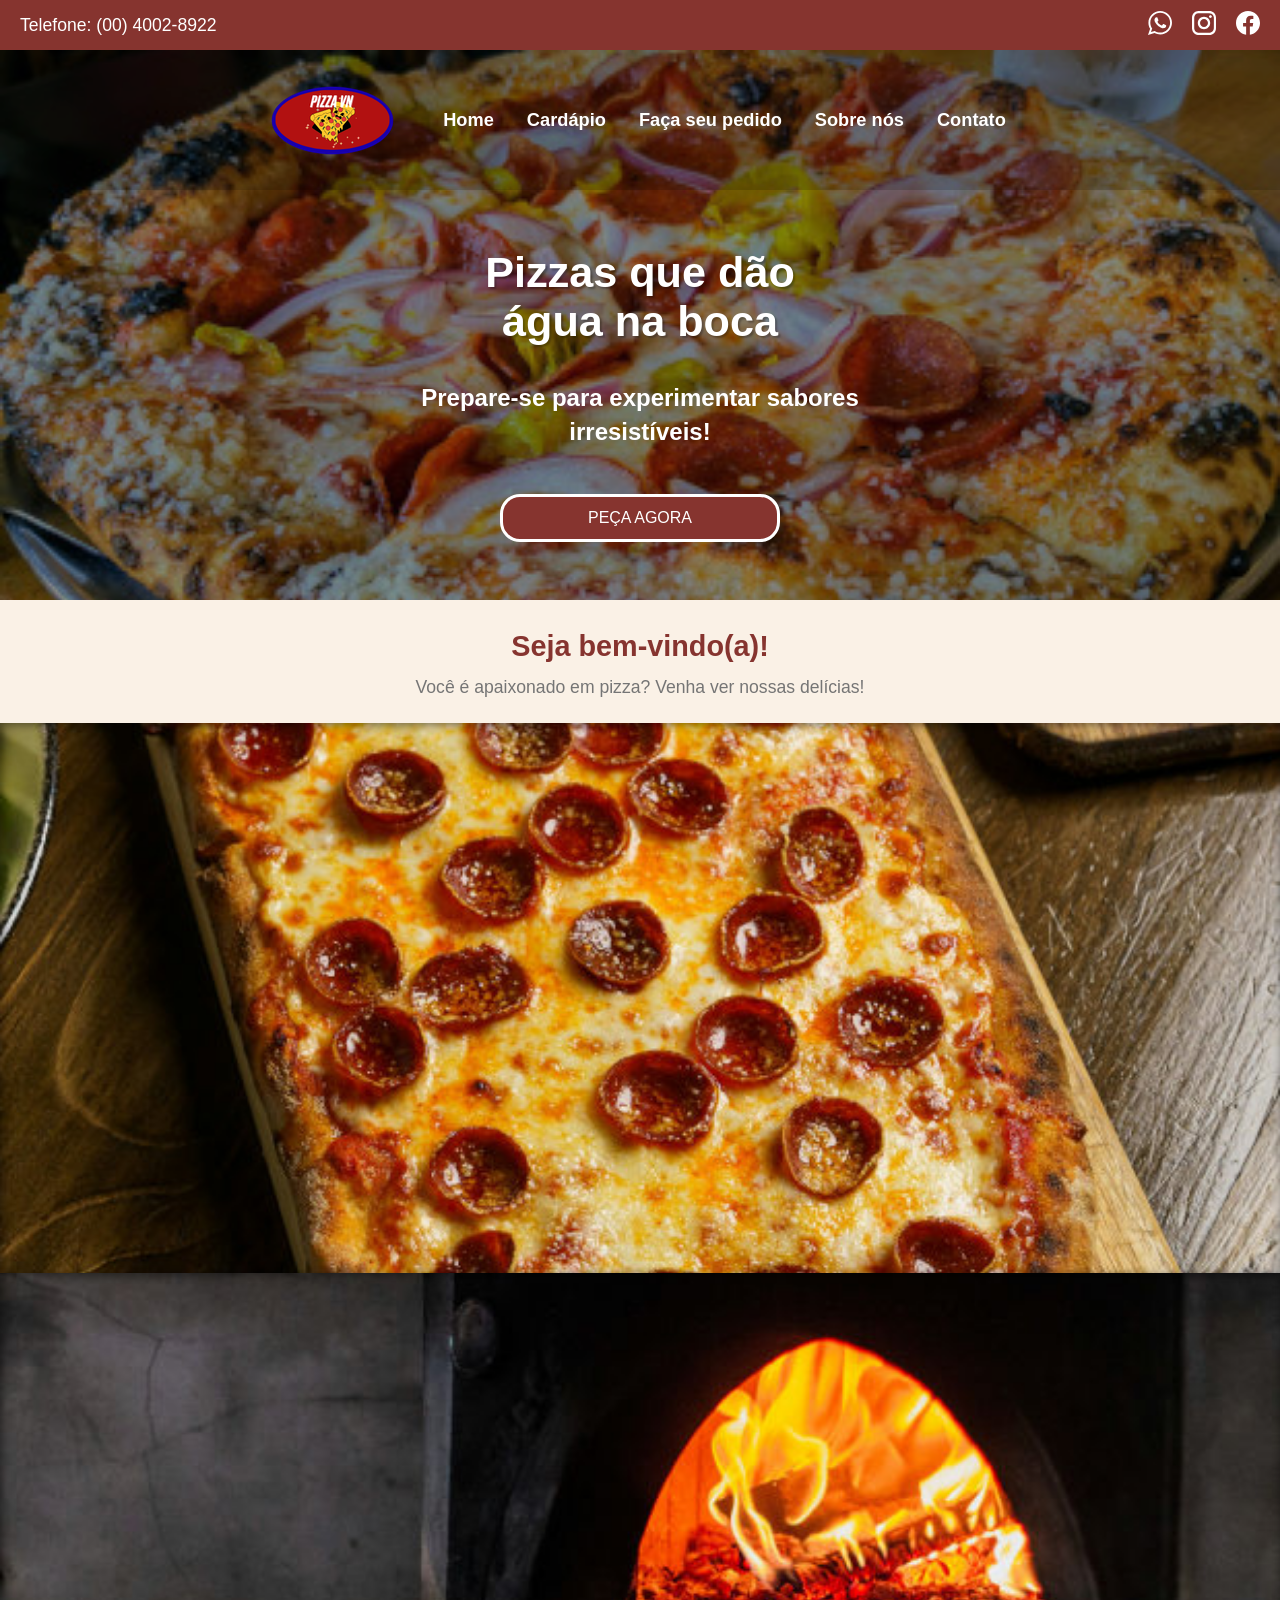
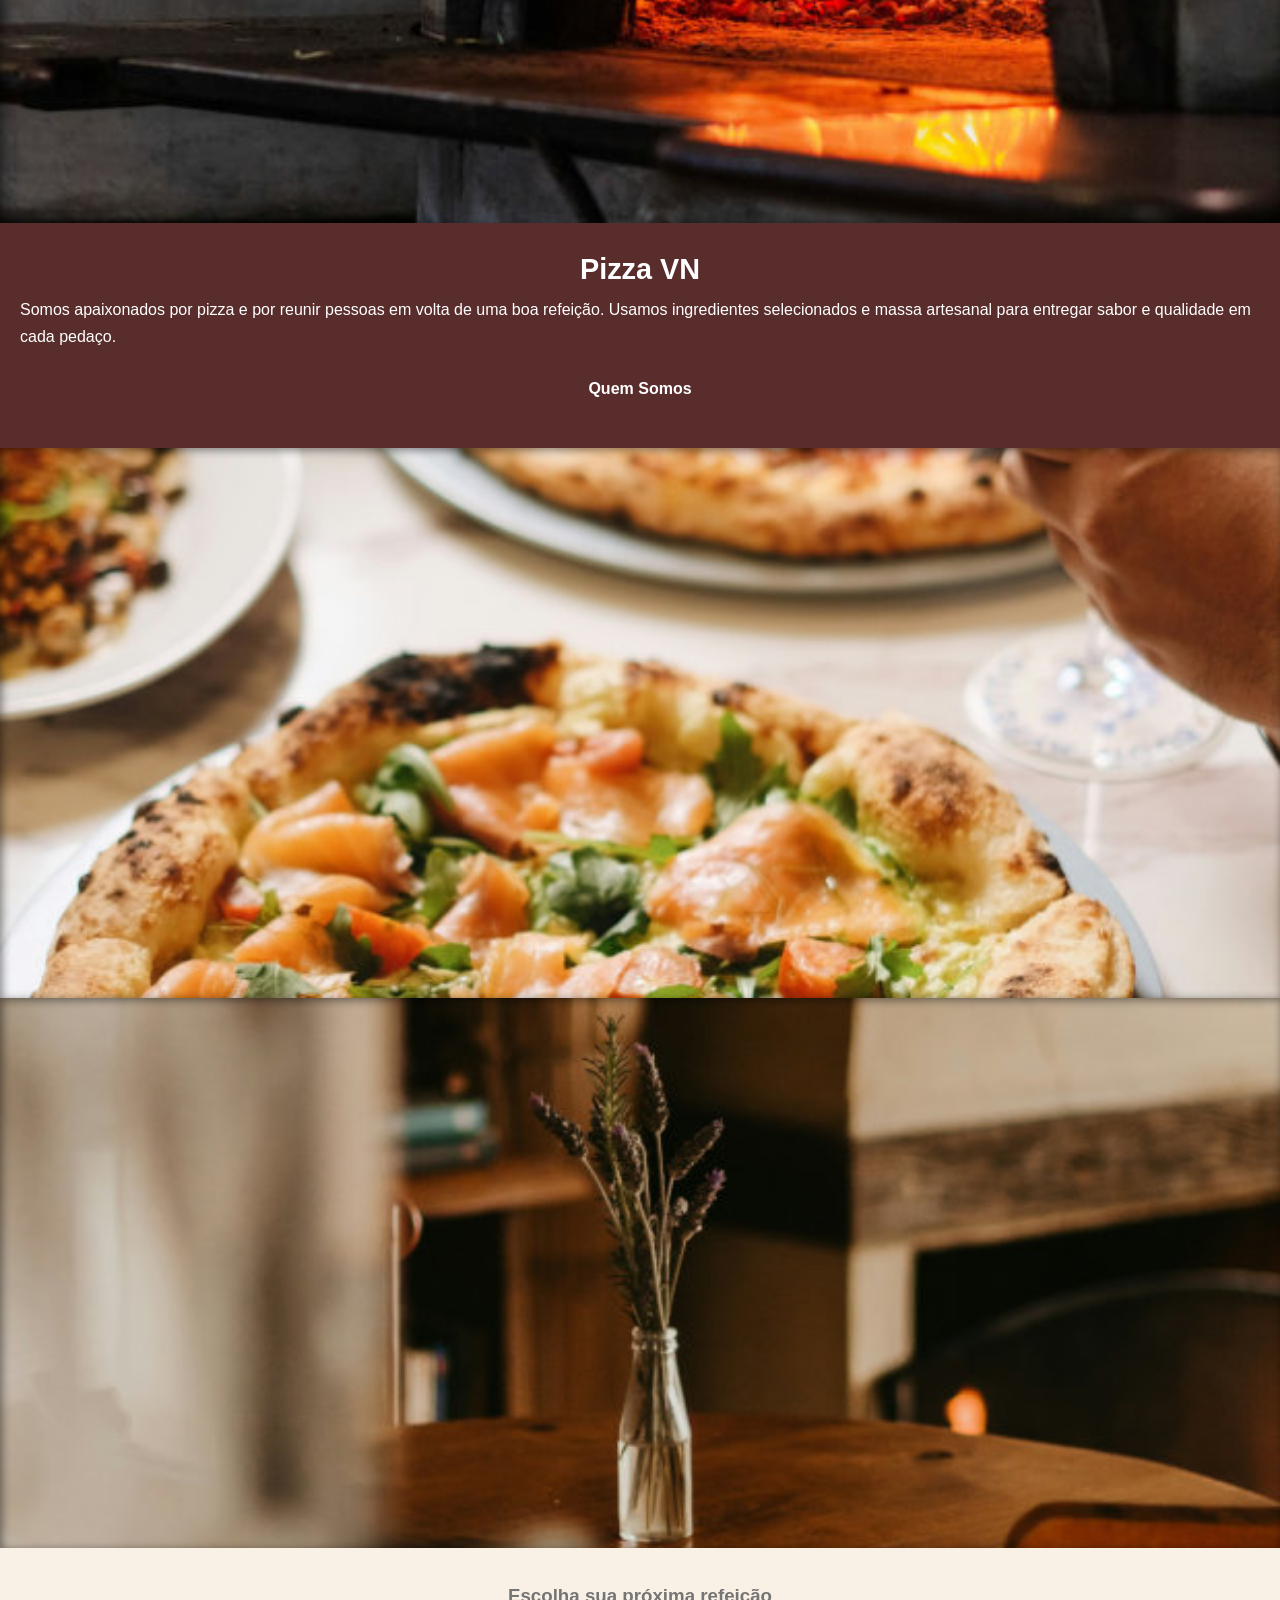
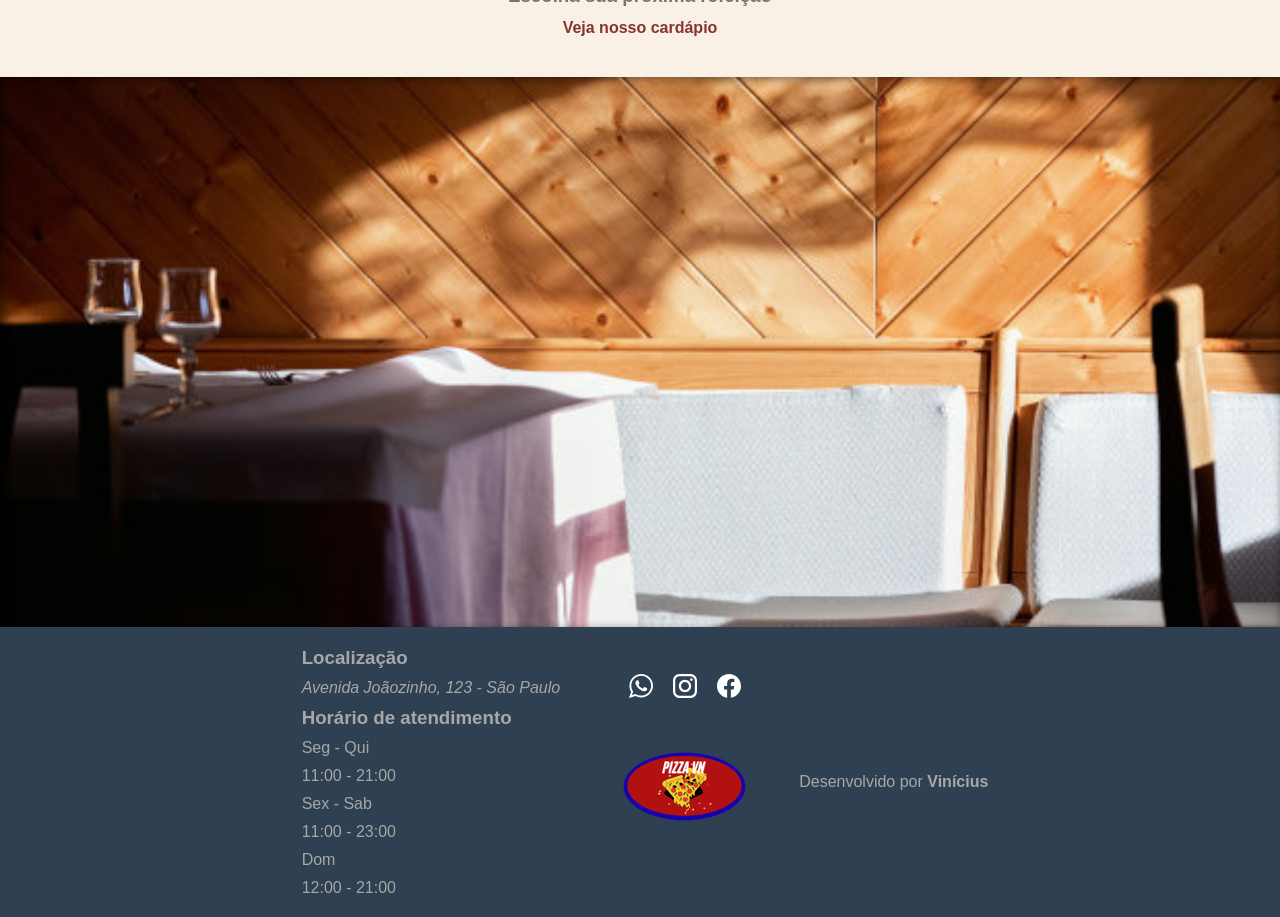
==== commit 3404fddf: "menu ajustado para telas desktops" ====
--- a/index.html
+++ b/index.html
@@ -68,15 +68,24 @@
                         <img src="imagens/logo-p.png" alt="">
                     <!-- </picture> -->
                 </div>
+            
+                <!-- <div class="teste">
+                    <ul>
+                        <li><a href="">Teste</a></li>
+                        <li><a href="">Teste</a></li>
+                        <li><a href="">Teste</a></li>
+                        <li><a href="">Teste</a></li>
+                        <li><a href="">Teste</a></li>
+                    </ul>
+                </div> menu que fiz pra testar -->
 
                 <div class="cont-hamburguer">
                      <button id="icone-menu" class="material-symbols-outlined" onclick="clickMenu()">
                         menu
                      </button>
                 </div>
-            </div>
-            <!-- menu abaixo para ficar centralizado corretamente ao ser ativado -->
-             <nav id="itens" class="menu">
+
+                <nav id="itens" class="menu">
                         <ul class="itens-menu">
                             <li>
                                 <a href="#" onclick="fecharMenu()">Home</a>
@@ -95,8 +104,11 @@
                                 <a href="contato.html" onclick="fecharMenu()">Contato</a>
                             </li>
                         </ul>
-            </nav>
-            
+                </nav>
+
+            </div>
+            <!-- menu abaixo para ficar centralizado corretamente ao ser ativado -->
+             
             <div class="cont-titulo">
                 
                 <h1>Pizzas que dão água na boca</h1>
--- a/estilo/style.css
+++ b/estilo/style.css
@@ -35,7 +35,7 @@
 
 
 html {
-    /* permite rolamento suave ao descer a página */
+    /* permite rolamento suave ao descer a página quando clica em um link direcionado a um elemento */
     scroll-behavior: smooth;
 }
 
@@ -61,6 +61,7 @@
 .tel {
     text-align: left;
     color: white;
+    font-size: 0.9em;
 }
 
 .logos {
@@ -138,7 +139,6 @@
 }
 
 
-
 .topo-menu {
     display: flex;
     flex-direction: row;
@@ -149,7 +149,7 @@
     position: relative;
     top: 0;
     width: 100%;
-    z-index: 1;
+    z-index: 2;
 }
 
 .topo-sobre {
@@ -241,7 +241,6 @@
     list-style-type: none;
     padding: 4px;
     outline: 1px solid rgba(0, 0, 0, 0.071);
-
 }
 
 .menu a {
@@ -256,7 +255,6 @@
 
 .cont-titulo {
     text-align: center;
-    z-index: 1;
     flex-wrap: wrap;
     margin: auto;
     display: flex;
@@ -264,7 +262,10 @@
     align-items: center; 
     gap: 10px;
     max-width: 300px;
-}
+    z-index: 1;
+}
+
+
 
 
 .cont-titulo h1, .cont-titulo p {
@@ -291,6 +292,13 @@
     text-align: center;
     font-family: "Tangerine", Arial, Helvetica, sans-serif;
     font-size: 2em;
+}
+
+.titulo-sobre > h1 {
+    padding-bottom: 10px;
+}
+.titulo-sobre > p {
+    padding-top: 5px;
 }
 
 
@@ -326,6 +334,21 @@
 }
 
 
+/* seletores utilizado na section de todas as páginas, exceto a home */
+.cont-principal {
+    /* max-width: 550px; */
+    margin: auto;
+    background-color: rgb(250, 241, 230);
+    padding: 20px;
+}
+.cont-principal p {
+    color: #757575;
+    padding: 10px;
+    margin: 5px 0px;
+}
+/* -----------------------------------------------------------------*/
+
+/* body página home */
 .cont-home {
     /* max-width: 550px; */
     margin: auto;
@@ -338,60 +361,18 @@
     line-height: 1.7em;
 }
 
-
-
-.cont-principal {
-    /* max-width: 550px; */
-    margin: auto;
-    background-color: rgb(250, 241, 230);
-    padding: 20px;
-}
-
-.cont-principal p {
-    color: #757575;
-    padding: 10px;
-    margin: 5px 0px;
-}
-
 .cont-inicio {
     padding: 20px;
     text-align: center;
 }
 
-.principal-sobre {
-    padding: 30px;
-    line-height: 2em;
-}
-
-.sobre {
-    padding: 20px;
-    background-color: var(--color02);
-    color: white;
-}
-
-.sobre p {
-    color: white;
-}
 
 .titulo-home {
     text-align: center;
     padding: 10px;
 }
 
-.acesso-sobrenos {
-    text-align: center;
-    padding: 30px;
-}
-
-.acesso-sobrenos a {
-    text-decoration: none;
-    color: white;
-    padding: 10px;
-    font-weight: bold;
-}
-
 .cont-img-home {
-    
     position: relative;
 }
 .cont-img-home::after {
@@ -400,22 +381,6 @@
     inset: 0;
     box-shadow: inset 2px 2px 10px rgba(0, 0, 0, 0.479);
 }
-.acesso-cardapio {
-    padding: 30px 30px 40px 30px;
-    text-align: center;
-}
-
-.acesso-cardapio > h3 {
-    padding: 7px;
-    margin-bottom: 5px;
-    color: var(--colorp);
-}
-
-.acesso-cardapio a {
-    text-decoration: none;
-    color: var(--color01);
-    font-weight: bold;
-}
 
 .img-home {
     width: 100%;
@@ -424,20 +389,55 @@
     object-fit: cover;
 }
 
-
-
-.tradicao-titulo {
-    font-family: "Tangerine", Arial, Helvetica, sans-serif;
-    font-size: 3em;
-    text-align: center;
-    padding: 5px;
-    margin: 10px 0px;
-}
-
-.titulo-cardapio {
-    text-align: center;
-    padding: 20px;
+.sobre {
+    padding: 20px;
+    background-color: var(--color02);
+    color: white;
+}
+
+.sobre p {
+    color: white;
+}
+
+
+.acesso-sobrenos {
+    text-align: center;
+    padding: 30px;
+}
+
+.acesso-sobrenos a {
+    text-decoration: none;
+    color: white;
+    padding: 10px;
+    font-weight: bold;
+}
+
+
+.acesso-cardapio {
+    padding: 30px 30px 40px 30px;
+    text-align: center;
+}
+
+.acesso-cardapio > h3 {
+    padding: 7px;
+    margin-bottom: 5px;
+    color: var(--colorp);
+}
+
+.acesso-cardapio a {
+    text-decoration: none;
     color: var(--color01);
+    font-weight: bold;
+}
+
+
+/* body página sobre nós */
+.principal-sobre {
+    padding: 30px;
+}
+
+.historia-article > p {
+    line-height: 2em;
 }
 
 .titulo-tradicao {
@@ -448,6 +448,21 @@
     margin-top: 10px;
 }
 
+.img-sobrenos {
+    display: block;
+    margin: 20px auto;
+    max-width: 100%;
+    height: 240px;
+}
+
+
+
+/* body página cardápio */
+.titulo-cardapio {
+    text-align: center;
+    padding: 20px;
+    color: var(--color01);
+}
 .cardapios {
     font-family: "Tangerine", Arial, Helvetica, sans-serif;
     font-size: 2em;
@@ -468,6 +483,8 @@
     border-radius: 10px;
     box-shadow: 2px 2px 5px rgba(0, 0, 0, 0.40);
     text-align: center;
+    max-width: 600px;
+    margin: auto;
 }
 
 .cont-pizza p {
@@ -482,10 +499,13 @@
 
 .img-config {
     border-radius: 10px;
+    width: 90%;
+    height: 220px;
+}
+
+picture {
     width: 100%;
-  
-}
-
+}
 
 .cont-pizza h3, .cont-pizza p {
     padding: 10px;
@@ -515,6 +535,7 @@
 }
 
 
+/* body página pedido */
 .form-pedido {
     padding: 10px;
     display: flex;
@@ -523,24 +544,13 @@
     gap: 20px;
     background-color: var(--color04);
     color: black;
-  
 }
 
 .legend-form {
     font-size: 1.2em;
 }
 
-/* .background-form {
-    display: flex;
-    flex-direction: column;
-    align-items: center;
-    gap: 10px;
-    padding: 20px;
-    color: black;
-    background-color: var(--color04);
-} */
-
-.pizza-combo, .pizza-mussarela, .pizza-frango, .pizza-atum, .pizza-portugesa, .pizza-nutella, .combo-doce {
+.form-pedido > div {
     display: flex;
     gap: 10px;
 }
@@ -553,6 +563,25 @@
     display: none;
 }
 
+.button-form {
+    display: flex;
+}
+
+.final-pedido {
+    padding: 10px;
+    color: white;
+    background-color: var(--color01);
+    font-weight: bold;
+    border: none;
+    flex: 1 1 auto;
+}
+
+.final-pedido:focus {
+    background-color: var(--color-cont);
+}
+
+
+/* body página contato */
 .cont-contato {
     padding: 20px;
 }
@@ -581,7 +610,6 @@
     text-align: center;
     width: 150px;
 }
-
 
 .wpp-contato {
     display: flex;
@@ -602,8 +630,6 @@
     color: white;
 }
 
-
-
 .email-contato {
     padding: 14px 10px 14px 10px;
     margin: 12px 0px;
@@ -629,14 +655,14 @@
     justify-content: center;
 }
 
-.atendimento {
-    padding: 20px;
-    display: flex;
-    flex-direction: column;
-    align-items: center;
-}
-
-.atendimento p {
+.horario-atendimento {
+    padding: 20px;
+    display: flex;
+    flex-direction: column;
+    align-items: center;
+}
+
+.horario-atendimento p {
     color: black;
 }
 
@@ -646,11 +672,14 @@
     margin-top: 20px;
 }
 
-#form {
-    display: flex;
-    flex-flow: column wrap;
-    align-items: center;
-    gap: 10px;
+#formulario-contato {
+    display: flex;
+    flex-direction: column;
+    gap: 10px;
+}
+
+#formulario-contato div {
+    display: flex;
 }
 
 #cont-info {
@@ -663,11 +692,6 @@
     display: none;
 }
 
-#formulario div {
-    display: flex;
-}
-
-
 .config-label {
     display: none;
 }
@@ -677,16 +701,9 @@
     padding: 10px;
 }
 
-#formulario {
-    display: flex;
-    flex-direction: column;
-    gap: 10px;
-}
-
 .cont-info {
     padding: 10px;
 }
-
 
 .btn-form {
     padding: 10px;
@@ -700,23 +717,12 @@
     background-color: var(--color02);
 }
 
-.final-pedido {
-    padding: 10px;
-    color: white;
-    background-color: var(--color01);
-    font-weight: bold;
-    border: none;
-}
-
-.final-pedido:focus {
-    background-color: var(--color-cont);
-}
-
 .text-msg {
     text-indent: 8px;
     padding: 5px;
 }
 
+/* footer */
 footer {
     background-color: var(--color-footer);
     color: #a7a7a7;
--- a/estilo/query.css
+++ b/estilo/query.css
@@ -1,6 +1,9 @@
 @charset "UTF-8";
 
+
+/* telas médias (tablets) */
 @media (min-width: 768px) {
+    /* página home */
     .cont-initial {
         height: 50px;
     }
@@ -74,5 +77,161 @@
     .acesso-github {
        margin-top: 20px;
     }
-    
-}+    /* body da página pedido */
+    .legend-form {
+        font-size: 1.6em;
+    }
+    .size {
+        font-size: 1.1em;
+    }
+    .button-form {
+        width: 200px;
+    }
+    .nome-pedido input, .tel-pedido input {
+        padding: 8px;
+        width: 200px;
+    }
+
+    /* página sobre nós */
+    .titulo-sobre > h1 {
+        padding-bottom: 10px;
+        font-size: 2.2em;
+    }
+    .titulo-sobre > p {
+        padding-top: 10px;
+        font-size: 1.2em;
+    }
+    .historia-article > p {
+        font-size: 1.1em;
+        line-height: 2.2em;
+    }
+    .titulo-tradicao {
+        padding-top: 25px;
+        font-size: 3.5em;
+    }
+    .img-sobrenos {
+        max-width: 470px;
+        height: 300px;
+    }
+
+    /* body página contato */
+    .text-tel {
+        font-size: 1.2em;
+    }
+    .tel-contato a {
+        padding: 14px 12px 14px 12px;
+        width: 170px;
+    }
+    .wpp-contato {
+        width: 170px;
+        padding: 12px;
+    }
+    .email-contato, .endereco, .atendimento {
+        font-size: 1.1em;
+    }
+    #fale-conosco > h3 {
+        font-size: 1.4em;
+    }
+}
+
+/*config para uma melhor transição das imagens para celular/tablet */
+/* @media (min-width: 530px) and (max-width: 620px) {
+    .img-config {
+        max-width: 82%;
+    }
+} */
+
+/*body página cardapio telas celulares/tablet */
+@media (min-width: 630px) {
+    .titulo-cardapio {
+        font-size: 2em;
+    }
+    .cont-pizza {
+        flex-direction: row;
+    }
+    .img-config {
+        width: 240px;
+    }
+}
+
+/* (headers) permite uma transição suave do texto principal conforme a tela aumenta/diminui */
+@media (min-width: 595px) {
+    .titulo-sobre {
+        max-width: 600px;
+        margin: auto;
+    }
+    .cont-titulo {
+        max-width: 600px;
+        margin: auto;
+    }
+}
+
+
+/*telas desktop */
+@media (min-width: 992px) {
+    .cont-hamburguer {
+        display: none;
+    }
+
+    /* reset das propriedades */
+    .menu {
+        position: static;
+        top: auto;
+        max-height: none;
+        height: auto;
+        overflow: visible;
+        background-color: transparent;
+        width: auto;
+        display: flex;
+        flex-direction: row;
+        align-items: center;
+    }
+
+    .topo-menu {
+        height: 140px;
+        display: flex;
+        flex-direction: row;
+        align-items: center;
+        justify-content: center;
+    }
+
+    .menu ul {
+        display: flex;
+        flex-direction: row;
+        align-items: center;
+        gap: 5px;
+        width: auto;
+        font-size: 1.2em;
+        padding: 12px;
+    }
+
+    .menu li {
+        height: auto;
+        width: auto;
+        padding: 0;
+        outline: none;
+        border: none;
+    }
+
+    .menu a {
+        padding: 10px 14px;
+        color: white;
+        white-space: nowrap;
+        font-size: 0.95em;
+        display: flex;
+        justify-content: center;
+        align-items: center;
+    }
+
+    .menu a:hover {
+        color: var(--color01);
+    }
+
+    /*header página sobre nós */
+    .menu-sobre a {
+        color: var(--color01);
+    }
+    .menu-sobre a:hover {
+        color: var(--color02);
+    }
+} 
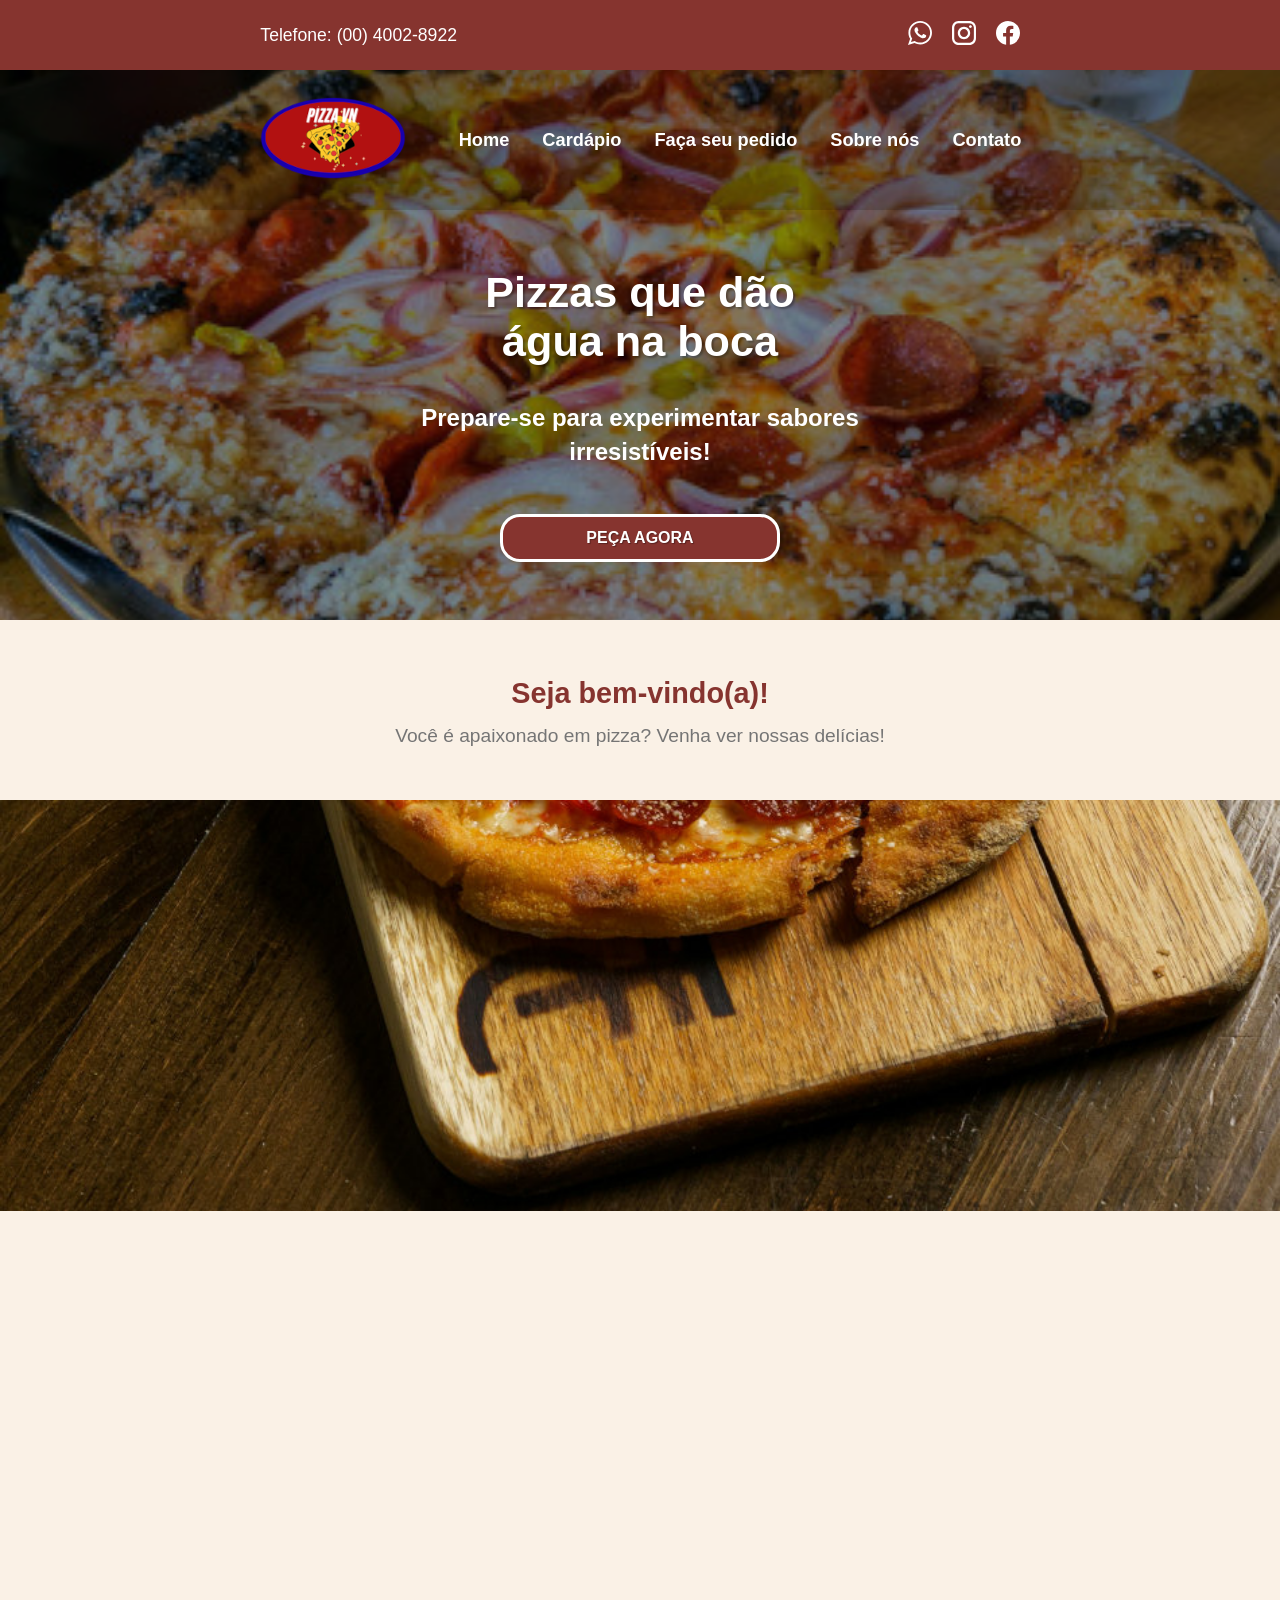
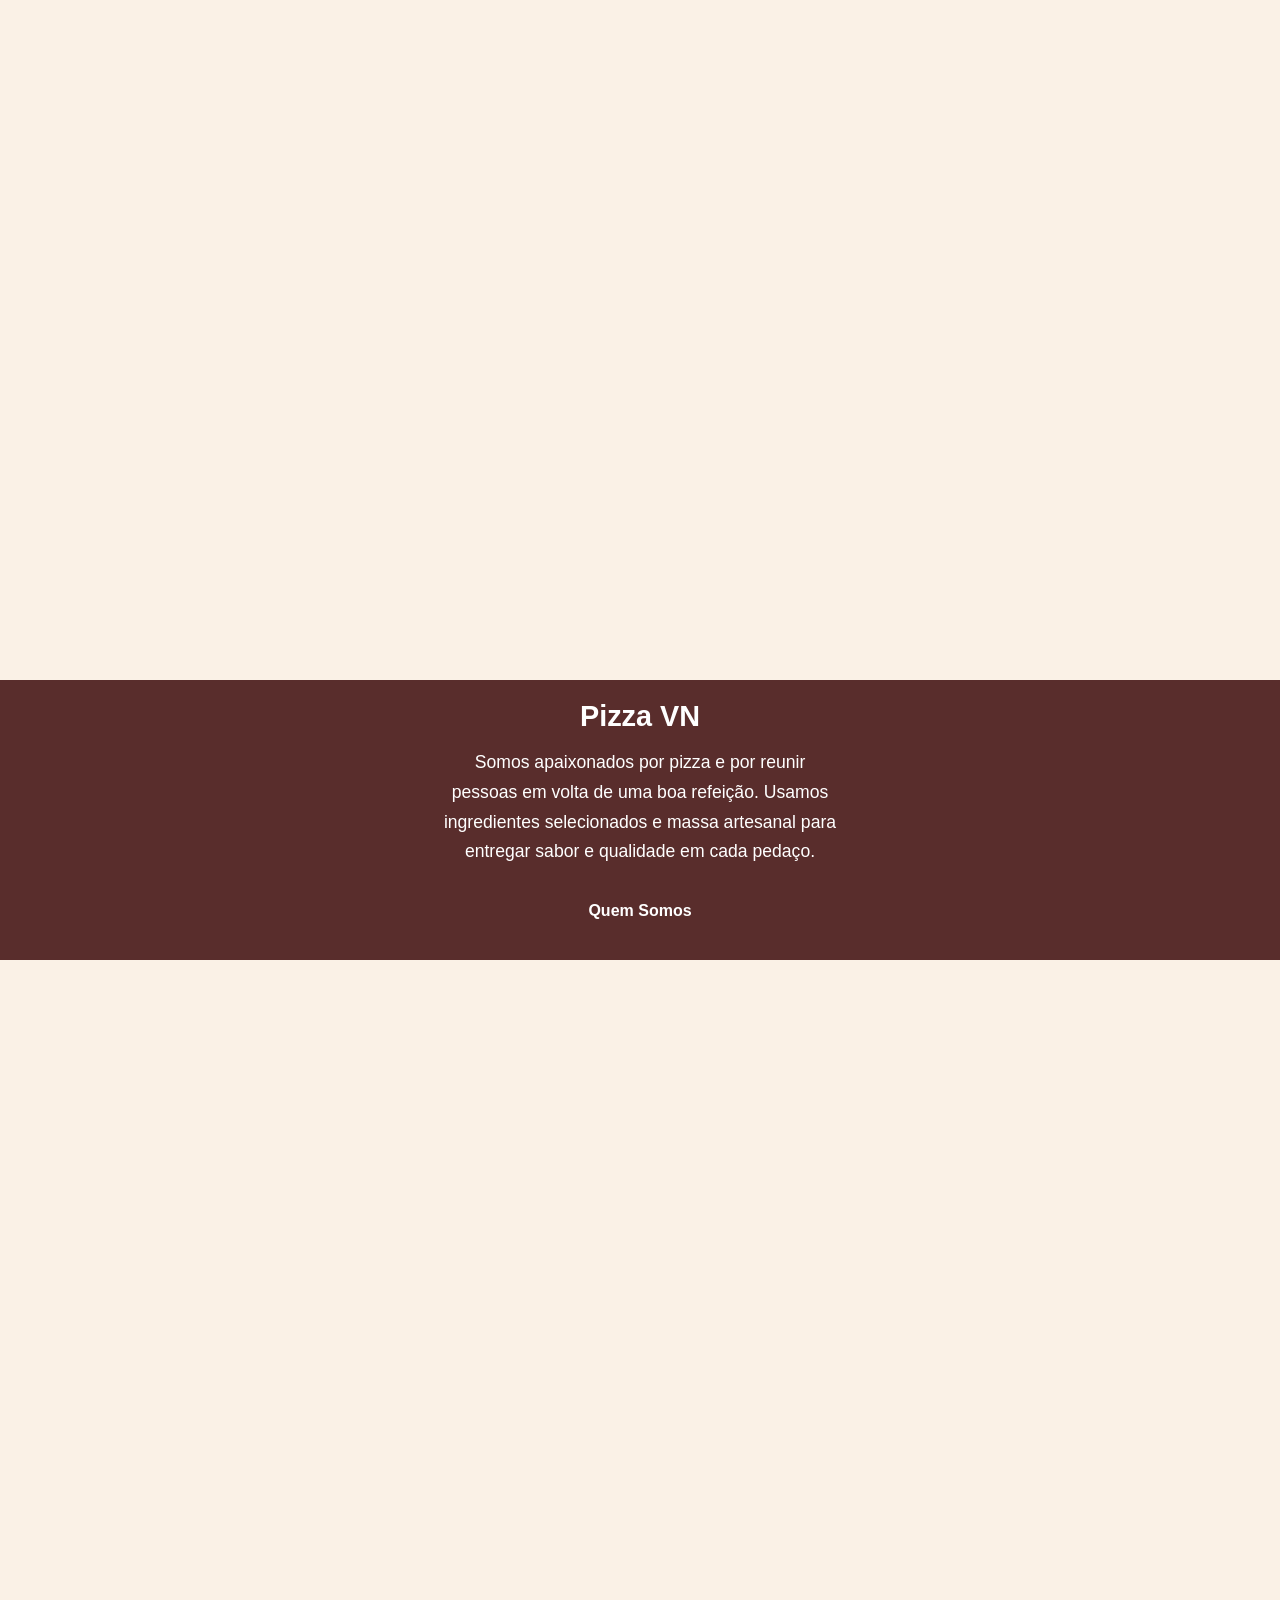
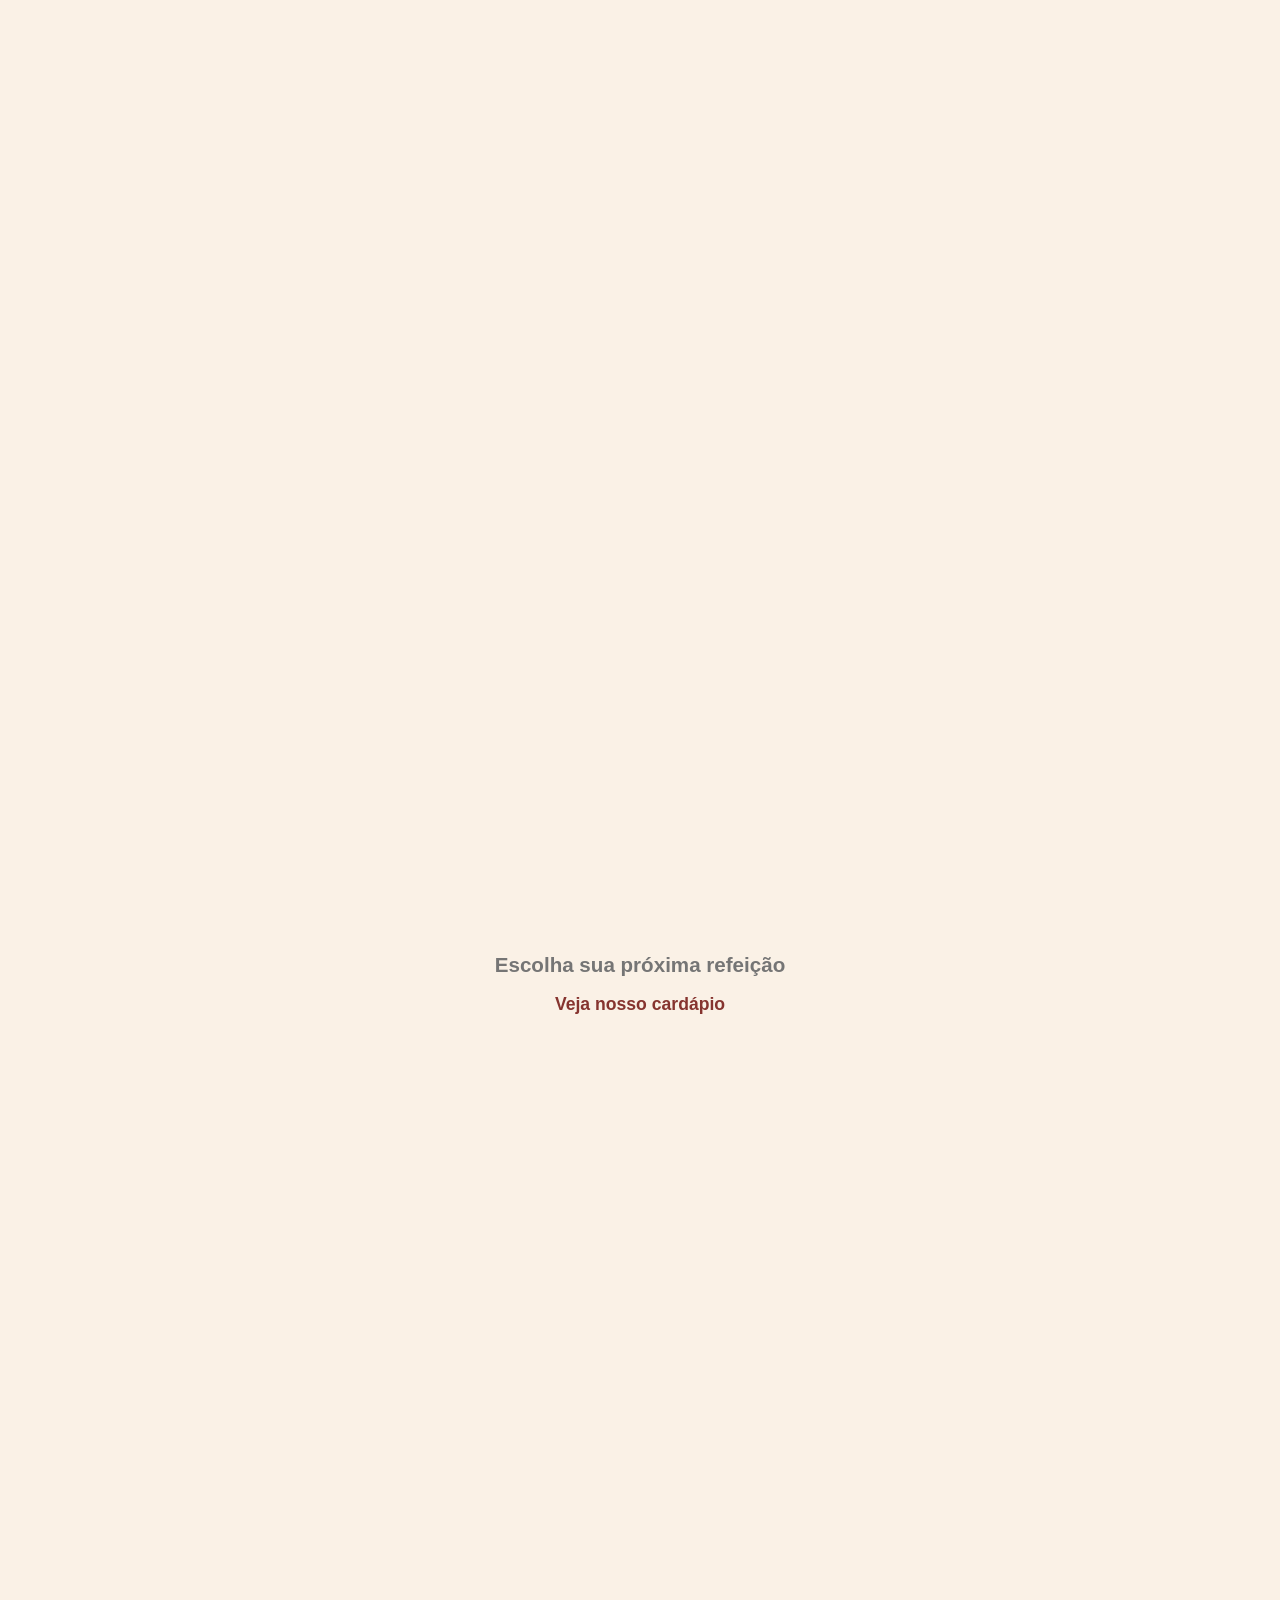
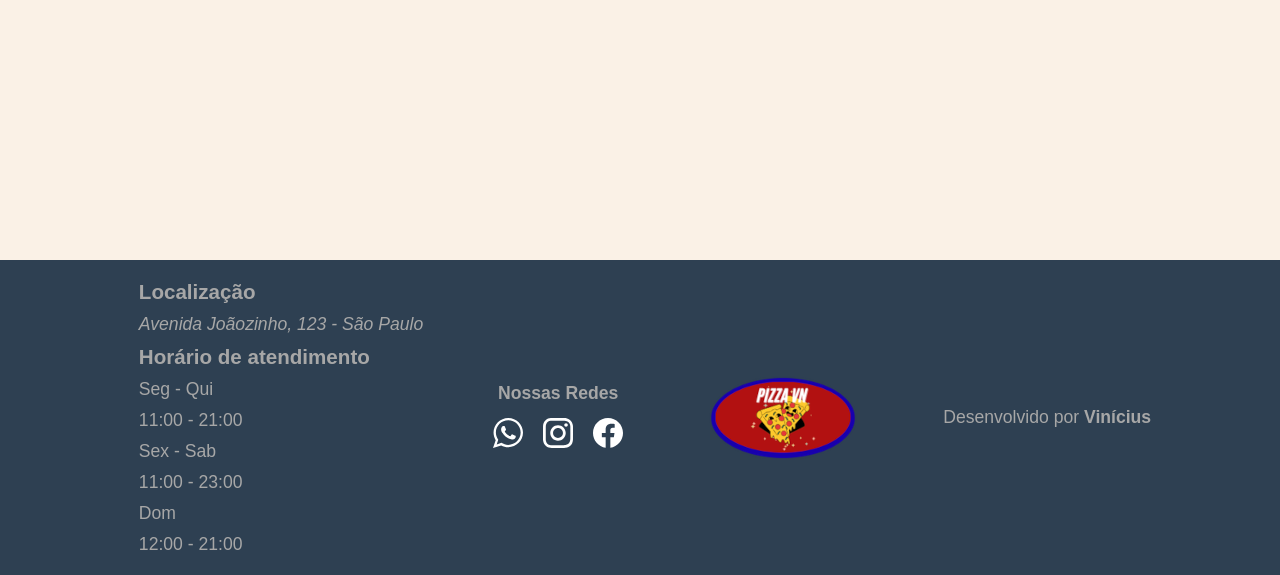
==== commit 5ad2be51: "página home ajustada para telas desktop e ajuste no menu para tablets" ====
--- a/index.html
+++ b/index.html
@@ -62,10 +62,12 @@
         <div class="cont-menu">
 
             <div class="topo-menu">
-                <div class="logo">
+                <div class="logo-header">
                     <!-- <picture> -->
                         <!-- <source media="(min-width: 768px)" srcset="imagens/logom.png"> -->
-                        <img src="imagens/logo-p.png" alt="">
+                        <a href="#">
+                            <img src="imagens/logo-p.png" alt="">
+                        </a>
                     <!-- </picture> -->
                 </div>
             
@@ -129,20 +131,22 @@
                 <p>Você é apaixonado em pizza? Venha ver nossas delícias!</p>
             </div>
 
-            <div class="cont-img-home">
+            <div class="cont-img-home" id="pizza-prancha">
                 <picture>
                     <source media="(min-width: 768px)" srcset="img-home/img01-m.jpg" type="image/jpg">
                     <img src="img-home/img01.jpg" alt="Pizza na prancha" class="img-home">
                 </picture>
             </div>
-            <div class="cont-img-home">                <picture>
+
+            <div class="cont-img-home" id="forno">                
+                <picture>
                     <source media="(min-width: 768px)" srcset="img-home/img02-m.jpg" type="image/jpg">
                     <img src="img-home/img02.jpg" alt="Forno a lenha" class="img-home">
                 </picture>
             </div>
             
 
-            <section class="sobre">
+            <section class="sobre-home">
                 <!-- mudar esse texto depois -->
                 <h2 class="titulo-home">Pizza VN</h2>
                 <p>
@@ -154,13 +158,13 @@
                 </aside>
             </section>
 
-            <div class="cont-img-home">
+            <div class="cont-img-home" id="prato-especial">
                 <picture>
                     <source media="(min-width: 768px)" srcset="img-home/img03-m.jpg" type="image/jpg">
                     <img src="img-home/img03.jpg" alt="Pratos com pizza" class="img-home">
                 </picture>
             </div>
-            <div class="cont-img-home">
+            <div class="cont-img-home" id="vaso">
                 <picture>
                     <source media="(min-width: 768px)" srcset="img-home/img04-m.jpg" type="image/jpg">
                     <img src="img-home/img04.jpg" alt="Mesa decorativa" class="img-home">
@@ -174,7 +178,7 @@
                 <a href="cardapio.html">Veja nosso cardápio</a>
             </div>
             
-            <div class="cont-img-home">
+            <div class="cont-img-home" id="mesa">
                 <picture>
                     <source media="(min-width: 768px)" srcset="img-home/img05-m.jpg" type="image/jpg">
                     <img src="img-home/img05.jpg" alt="Mesa disponível" class="img-home">
@@ -196,10 +200,14 @@
                     <p>Dom</p>
                     <p>12:00 - 21:00</p>
                 </div>
+
                 <div class="logos-footer">
-                    <nav class="logos">
+                    <h4>Nossas Redes</h4>
+                    <nav class="logos" id="redes-footer">
+                        
+                   
                     <a href="#">
-                        <svg version="1.1" id="wpp" xmlns="http://www.w3.org/2000/svg" xmlns:xlink="http://www.w3.org/1999/xlink" x="0px" y="0px"
+                        <svg version="1.1" id="wpp" class="size-footer" xmlns="http://www.w3.org/2000/svg" xmlns:xlink="http://www.w3.org/1999/xlink" x="0px" y="0px"
                         width="20px" height="20px" viewBox="0 0 90 90" style="enable-background:new 0 0 90 90;" xml:space="preserve">
                         <g>
                         <path id="WhatsApp" d="M90,43.841c0,24.213-19.779,43.841-44.182,43.841c-7.747,0-15.025-1.98-21.357-5.455L0,90l7.975-23.522
@@ -230,19 +238,18 @@
                     </defs>
                             <path clip-rule="evenodd" d="M512.305,0.122c70.856,0,141.717-0.328,212.571,0.094     c66.662,0.398,129.269,15.6,183.515,56.125c70.84,52.923,107.091,125.214,113.838,212.445c2.376,30.7,1.637,61.667,1.677,92.512     c0.161,119.619,0.072,239.239,0.059,358.86c-0.005,48.856-6.799,96.557-27.473,141.232     c-41.938,90.623-115.091,140.165-211.608,157.334c-20.125,3.579-40.886,4.916-61.359,4.977     c-141.333,0.417-282.669,0.321-424.003,0.174c-73.495-0.075-140.713-19.483-197.994-67.166     c-58.197-48.439-88.907-111.793-98.46-186.071c-1.648-12.811-2.657-25.805-2.669-38.714     C0.261,583.352-0.636,434.771,0.82,286.214c0.796-81.166,27.822-153.13,88.244-209.835     c50.119-47.032,111.04-71.607,178.739-74.012c81.404-2.892,162.991-0.685,244.499-0.685     C512.303,1.161,512.303,0.641,512.305,0.122z M511.505,929.369c68.18,0,136.358,0.274,204.534-0.188     c17.83-0.121,35.919-1.007,53.414-4.171c66.827-12.081,117.634-45.6,144.26-110.67c13.528-33.055,17.946-68.524,18.522-102.876     c2.237-133.271,0.976-266.602,0.819-399.911c-0.018-14.442-0.174-29.045-2.217-43.295     c-9.163-63.988-36.903-116.435-95.792-148.329c-32.869-17.801-68.551-24.522-105.64-24.534     c-142.831-0.042-285.662-0.084-428.492,0.087c-12.908,0.016-25.93,0.73-38.702,2.525     c-72.746,10.214-126.329,46.066-153.145,116.6c-10.822,28.463-14.28,58.288-14.286,88.569     c-0.021,139.403-0.155,278.803,0.183,418.208c0.041,17.055,1.313,34.355,4.366,51.114     c13.543,74.355,55.004,125.461,128.843,146.011c24.606,6.845,50.909,9.868,76.522,10.384     C373.608,930.277,442.565,929.364,511.505,929.369z" fill-rule="evenodd"/><path clip-rule="evenodd" d="M775.903,510.369c-0.064,145.777-119.005,264.347-264.821,263.991     c-145.871-0.353-263.345-118.096-263.43-264.029C247.567,364.56,366.331,245.98,512.255,246.139     C656.921,246.295,775.968,365.605,775.903,510.369z M511.878,679.188c93.007,0.071,169.609-76.475,169.448-169.325     c-0.161-92.206-76.568-168.757-168.818-169.132c-92.873-0.377-169.438,75.935-169.635,169.074     C342.677,603.077,418.542,679.114,511.878,679.188z" fill-rule="evenodd"/><path clip-rule="evenodd" d="M785.693,299.338c-33.019-0.295-59.047-26.717-58.941-59.832     c0.104-33.491,26.785-59.75,60.471-59.52c32.644,0.226,59.246,27.168,59.147,59.904     C846.27,273.09,819.174,299.637,785.693,299.338z" fill-rule="evenodd"/></g></g></svg>
                     </a>
-                    <a href="#">
-                       <svg width="20px" height="20px" viewBox="0 0 48 48" fill="none" xmlns="http://www.w3.org/2000/svg" id="facebook">
-                        <path d="M48 24C48 10.7438 37.2562 0 24 0C10.7438 0 0 10.7438 0 24C0 35.9813 8.775 45.9094 20.25 47.7094V30.9375H14.1562V24H20.25V18.7125C20.25 12.6984 23.8313 9.375 29.3156 9.375C31.9406 9.375 34.6875 9.84375 34.6875 9.84375V15.75H31.6594C28.6781 15.75 27.75 17.6016 27.75 19.5V24H34.4062L33.3422 30.9375H27.75V47.7094C39.225 45.9094 48 35.9813 48 24Z" fill="black" id="face-fundo" class="fundo"/>
-                        <path d="M33.3422 30.9375L34.4062 24H27.75V19.5C27.75 17.6016 28.6781 15.75 31.6594 15.75H34.6875V9.84375C34.6875 9.84375 31.9406 9.375 29.3156 9.375C23.8313 9.375 20.25 12.6984 20.25 18.7125V24H14.1562V30.9375H20.25V47.7094C21.4734 47.9016 22.725 48 24 48C25.275 48 26.5266 47.9016 27.75 47.7094V30.9375H33.3422Z" fill="white" id="face-logo" class="letra"/>
-                        </svg>
-                    </a>
-                </nav>
-                
-                <div class="logopng-footer">
+                        <a href="#">
+                        <svg width="20px" height="20px" viewBox="0 0 48 48" fill="none" xmlns="http://www.w3.org/2000/svg" id="facebook">
+                            <path d="M48 24C48 10.7438 37.2562 0 24 0C10.7438 0 0 10.7438 0 24C0 35.9813 8.775 45.9094 20.25 47.7094V30.9375H14.1562V24H20.25V18.7125C20.25 12.6984 23.8313 9.375 29.3156 9.375C31.9406 9.375 34.6875 9.84375 34.6875 9.84375V15.75H31.6594C28.6781 15.75 27.75 17.6016 27.75 19.5V24H34.4062L33.3422 30.9375H27.75V47.7094C39.225 45.9094 48 35.9813 48 24Z" fill="black" id="face-fundo" class="fundo"/>
+                            <path d="M33.3422 30.9375L34.4062 24H27.75V19.5C27.75 17.6016 28.6781 15.75 31.6594 15.75H34.6875V9.84375C34.6875 9.84375 31.9406 9.375 29.3156 9.375C23.8313 9.375 20.25 12.6984 20.25 18.7125V24H14.1562V30.9375H20.25V47.7094C21.4734 47.9016 22.725 48 24 48C25.275 48 26.5266 47.9016 27.75 47.7094V30.9375H33.3422Z" fill="white" id="face-logo" class="letra"/>
+                            </svg>
+                        </a>
+                    </nav>
+                </div> <!-- final da div "logos-footer"-->
+
+                 <div class="logopng-footer">
                     <img src="imagens/logo-p.png" alt="">
                 </div>
-
-                </div> <!-- final da div "logos-footer"-->
 
                 <div class="acesso-github">
                     <p>
--- a/estilo/style.css
+++ b/estilo/style.css
@@ -109,7 +109,6 @@
 #facebook:hover .fundo {
   fill: #1877F2;
 }
-
 
 
 .cont-menu {
@@ -138,7 +137,6 @@
     background-color: var(--color03);
 }
 
-
 .topo-menu {
     display: flex;
     flex-direction: row;
@@ -156,9 +154,8 @@
     background-color: var(--color04);
 }
 
-
-.logo img{
-   width: 110px;
+.logo-header img{
+   width: 100%;
    z-index: 10;
    height: auto;
 } 
@@ -169,7 +166,6 @@
     flex-flow: column nowrap;
     align-items: center;
 }
-
 
 #icone-menu {
     padding: 8px;
@@ -180,7 +176,6 @@
     z-index: 10;
     border: none;
 }
-
 
 .menu {
     position: absolute;
@@ -265,9 +260,6 @@
     z-index: 1;
 }
 
-
-
-
 .cont-titulo h1, .cont-titulo p {
     color: white;
     font-weight: bold;
@@ -281,9 +273,6 @@
 .cont-titulo > p {
     line-height: 1.4em;
 }
-
-
-
 
 .titulo-sobre {
     padding: 20px;
@@ -314,6 +303,9 @@
     width: 60%;
     text-decoration: none;
     margin-top: 10px;
+    transition: 0.2s ease;
+    text-shadow: 1px 1px 1px rgba(0, 0, 0, 0.329);
+    font-weight: bold;
 }
 
 .btn-header::before {
@@ -389,13 +381,13 @@
     object-fit: cover;
 }
 
-.sobre {
+.sobre-home {
     padding: 20px;
     background-color: var(--color02);
     color: white;
 }
 
-.sobre p {
+.sobre-home p {
     color: white;
 }
 
@@ -750,6 +742,10 @@
     align-items: center;
 }
 
+.logos-footer > h4 {
+    display: none;
+}
+
 .acesso-github a {
     text-decoration: none;
     color: #a7a7a7;
--- a/estilo/query.css
+++ b/estilo/query.css
@@ -17,7 +17,7 @@
     .topo-menu {
         height: 140px;
     }
-    .logo {
+    .logo-header img {
         /*carrega a imagem média da logo */
         content: url("../imagens/logo-m.png"); 
     }
@@ -44,14 +44,14 @@
     }
     .menu {
         /* ao abrir o menu na tela de tablet posiciona mais abaixo */
-        top: 25%;
+        top: 97%;
         transition: max-height 0.6s ease;
     }
     .menu li {
         height: 83px;
     }
     .menu.ativo {
-    max-height: 500px;
+        max-height: 500px;
     }
     .itens-menu a {
         font-size: 1.1em;
@@ -74,9 +74,7 @@
     .logopng-footer {
         content: url("../imagens/logo-m.png");
     }
-    .acesso-github {
-       margin-top: 20px;
-    }
+   
     /* body da página pedido */
     .legend-form {
         font-size: 1.6em;
@@ -169,6 +167,13 @@
 
 /*telas desktop */
 @media (min-width: 992px) {
+
+    /* header página home */
+    .cont-initial {
+        padding: 35px;
+        justify-content: space-around;
+    }
+
     .cont-hamburguer {
         display: none;
     }
@@ -195,6 +200,10 @@
         justify-content: center;
     }
 
+    .logo-header img {
+        content: url("../imagens/logo-grande.png");
+    }
+
     .menu ul {
         display: flex;
         flex-direction: row;
@@ -227,6 +236,136 @@
         color: var(--color01);
     }
 
+    .btn-header:hover {
+        background-color: var(--color02);
+        border-color: var(--color01);
+        color: white;
+    }
+
+
+    /*body página home */
+    .cont-inicio {
+        height: 180px;
+        display: flex;
+        flex-direction: column;
+        align-items: center;
+        justify-content: center;
+    }
+
+    .cont-inicio > p {
+        font-size: 1.2em;
+    }
+
+    .cont-img-home picture {
+        display: none;
+    }
+
+    #pizza-prancha {
+        background-image: url("/img-home/img01-g.jpg");
+        height: 740px;
+        background-repeat: no-repeat;
+        background-size: cover;
+        background-position: center;
+        background-attachment: fixed;
+    }
+
+    #forno {
+        background-image: url("/img-home/img02-g.jpg");
+        height: 740px;
+        background-repeat: no-repeat;
+        background-size: cover;
+        background-position: center;
+        background-attachment: fixed;
+    }
+
+    #prato-especial {
+        background-image: url("/img-home/img03-g.jpg");
+        height: 740px;
+        background-repeat: no-repeat;
+        background-size: cover;
+        background-position: center;
+        background-attachment: fixed;
+    }
+    
+    #vaso {
+        background-image: url("/img-home/img04-g.jpg");
+        height: 740px;
+        background-repeat: no-repeat;
+        background-size: cover;
+        background-position: center;
+        background-attachment: fixed;
+    }
+
+    #mesa {
+        background-image: url("/img-home/img05-g.jpg");
+        height: 740px;
+        background-repeat: no-repeat;
+        background-size: cover;
+        background-position: center;
+        background-attachment: fixed;
+    }
+
+    .cont-img-home::after {
+        box-shadow: none;
+    }
+
+    .sobre-home {
+        padding: 40px;
+        height: 280px;
+        display: flex;
+        flex-direction: column;
+        justify-content: center;
+        gap: 5px;
+    }
+    
+    .sobre-home > p {
+        max-width: 400px;
+        margin: auto;
+        text-align: center;
+        font-size: 1.1em;
+    }
+
+    .acesso-cardapio {
+        padding: 40px;
+        height: 280px;
+        display: flex;
+        flex-direction: column;
+        justify-content: center;
+        align-items: center;
+        gap: 5px;
+        font-size: 1.1em;
+    }
+
+    /* footer página home */
+    .cont-footer {
+        font-size: 1.1em;
+        gap: 60px;
+    }
+
+    .logos-footer {
+        gap: 14px;
+    }
+
+    .logos-footer > h4 {
+        display: block;
+    }
+
+    #redes-footer svg {
+        width: 30px;
+        height: 30px;
+    }
+
+    .logopng-footer {
+        content: url("/imagens/logo-grande.png");
+    }
+
+    .acesso-github a:hover {
+        color: var(--color04);
+    }
+
+   
+    
+
     /*header página sobre nós */
     .menu-sobre a {
         color: var(--color01);
